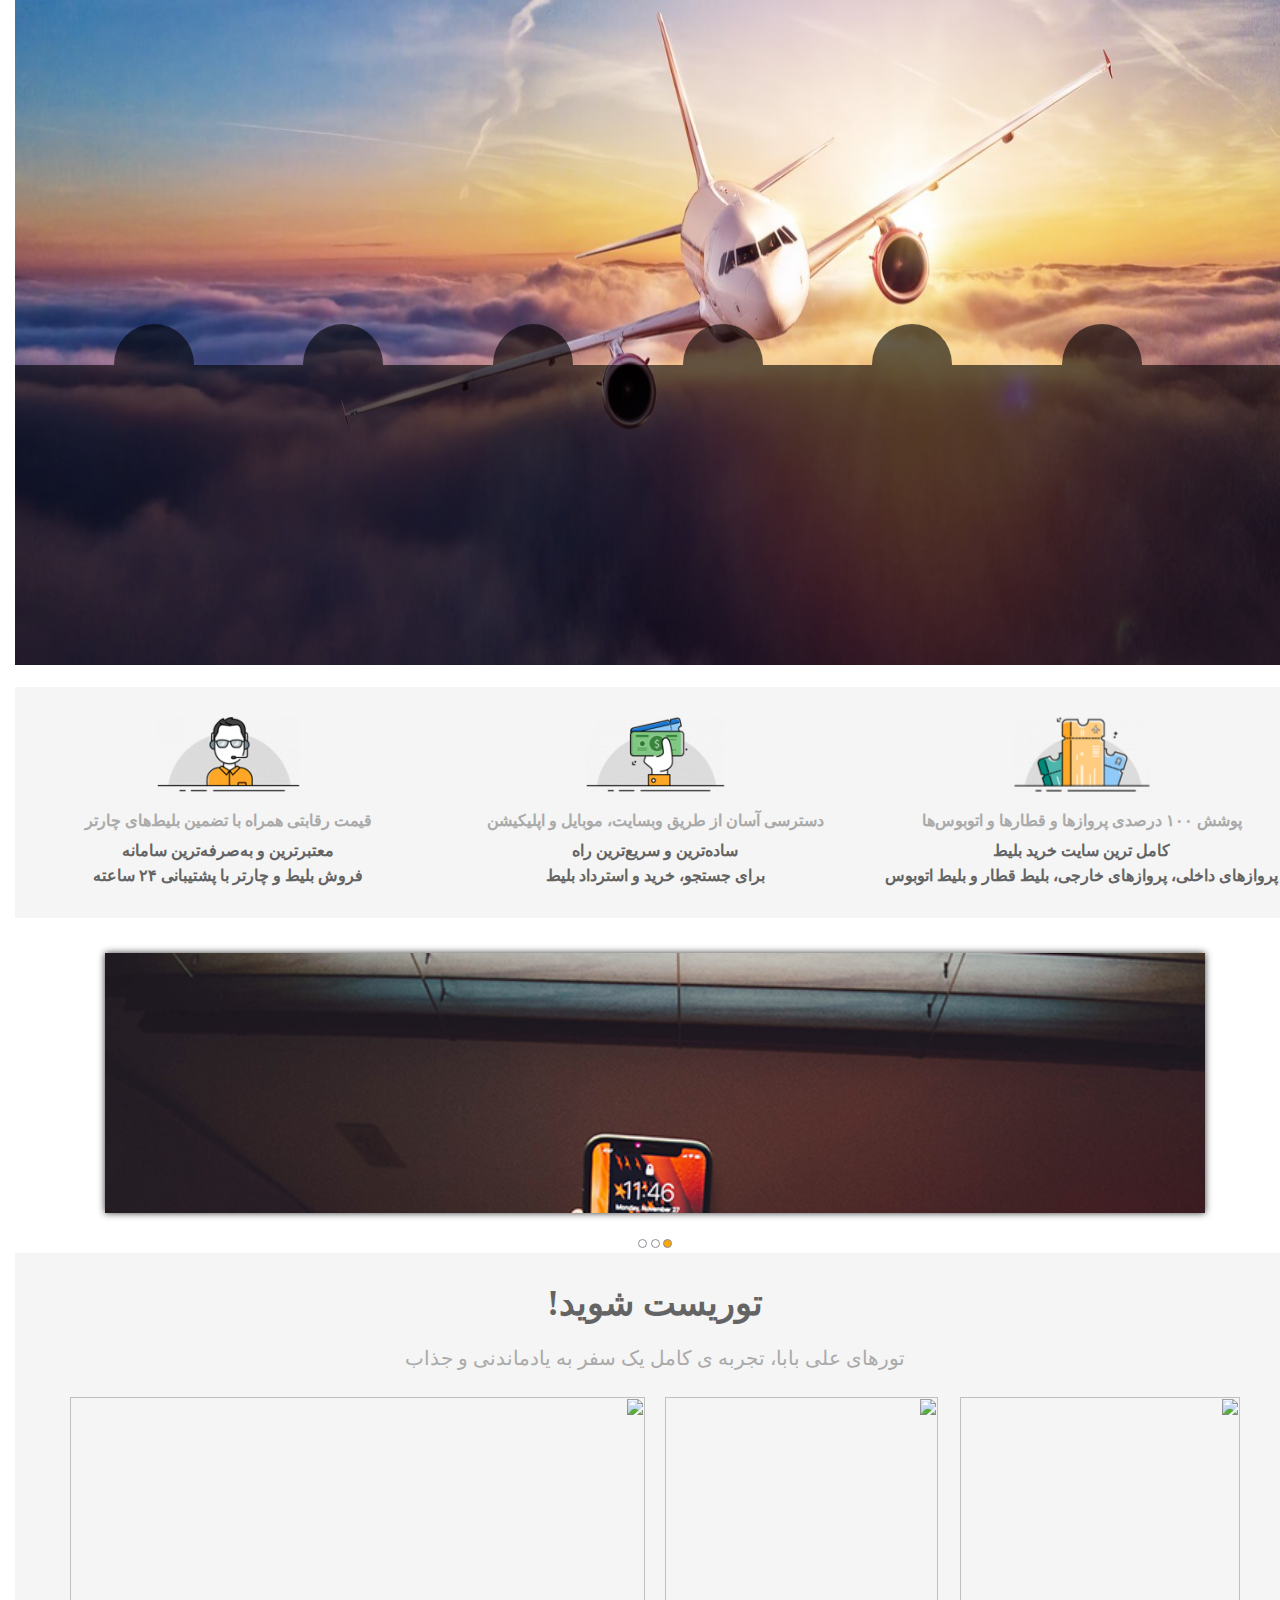
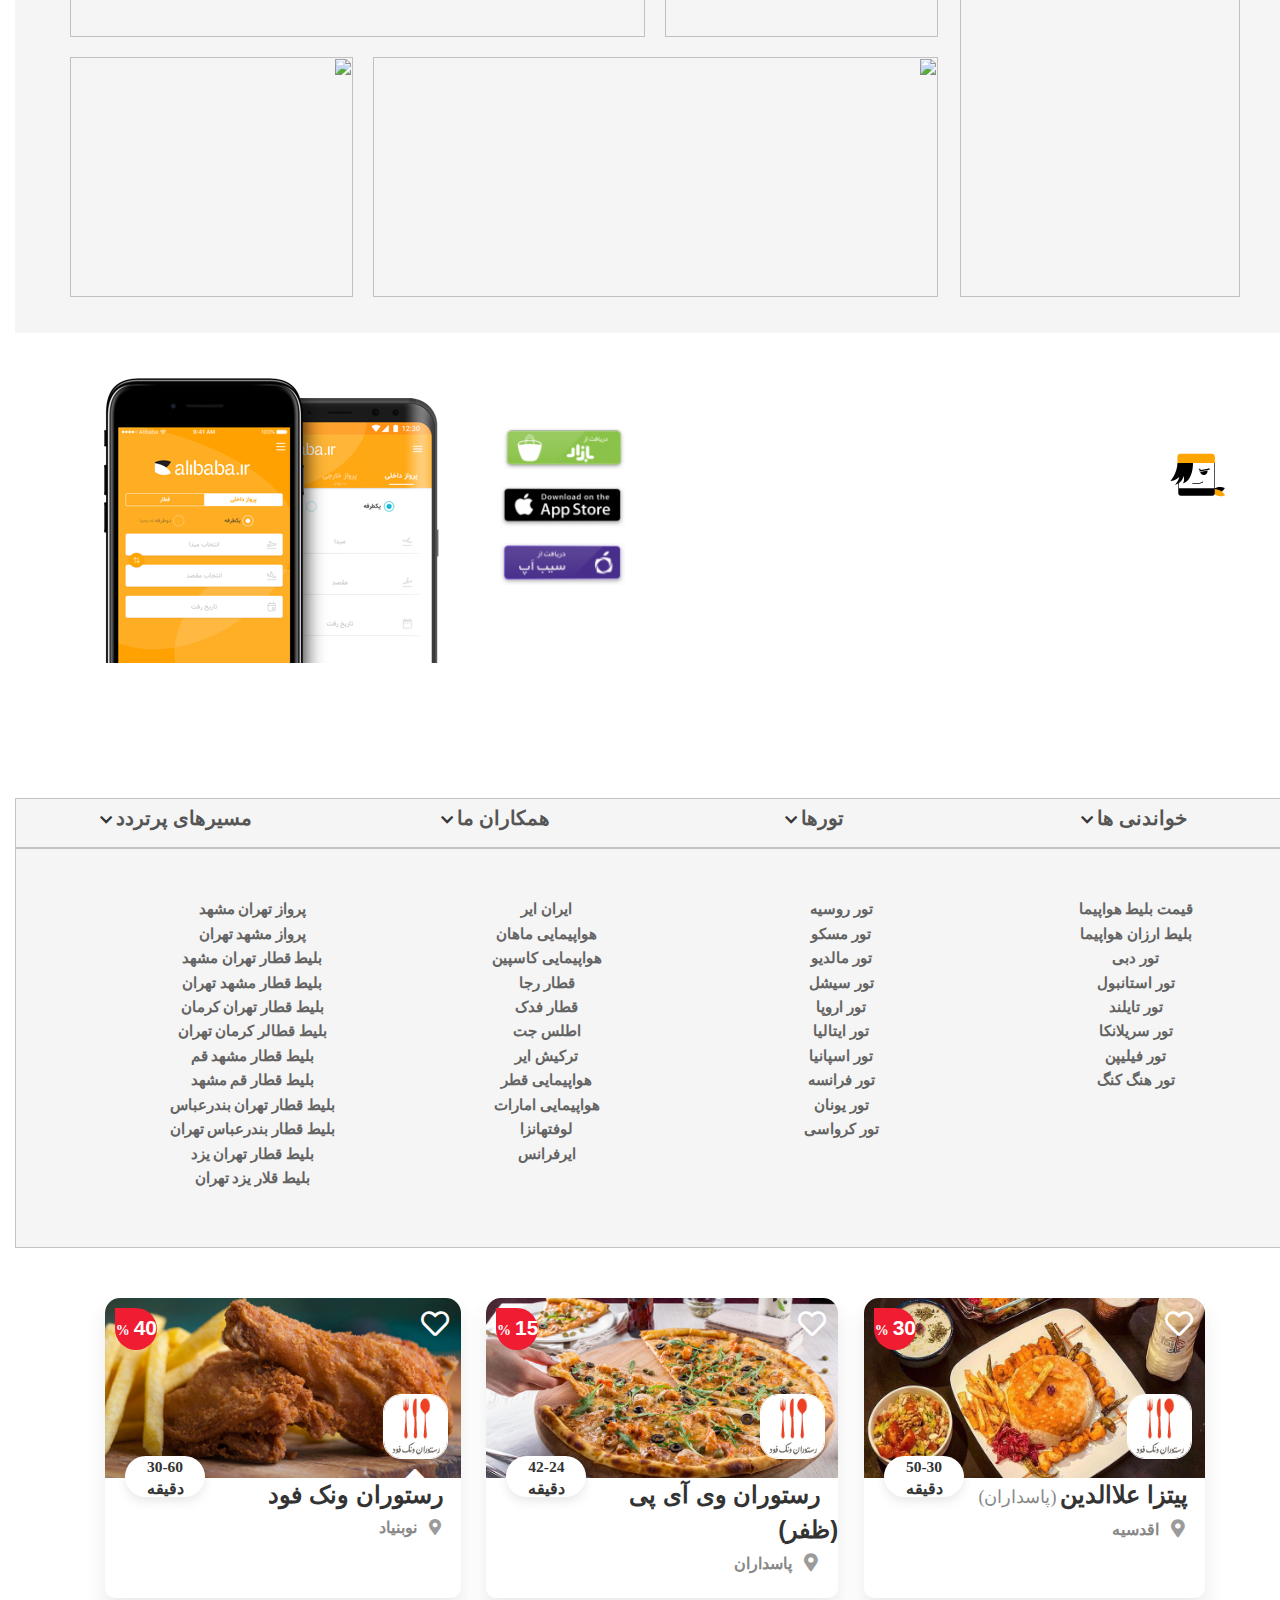
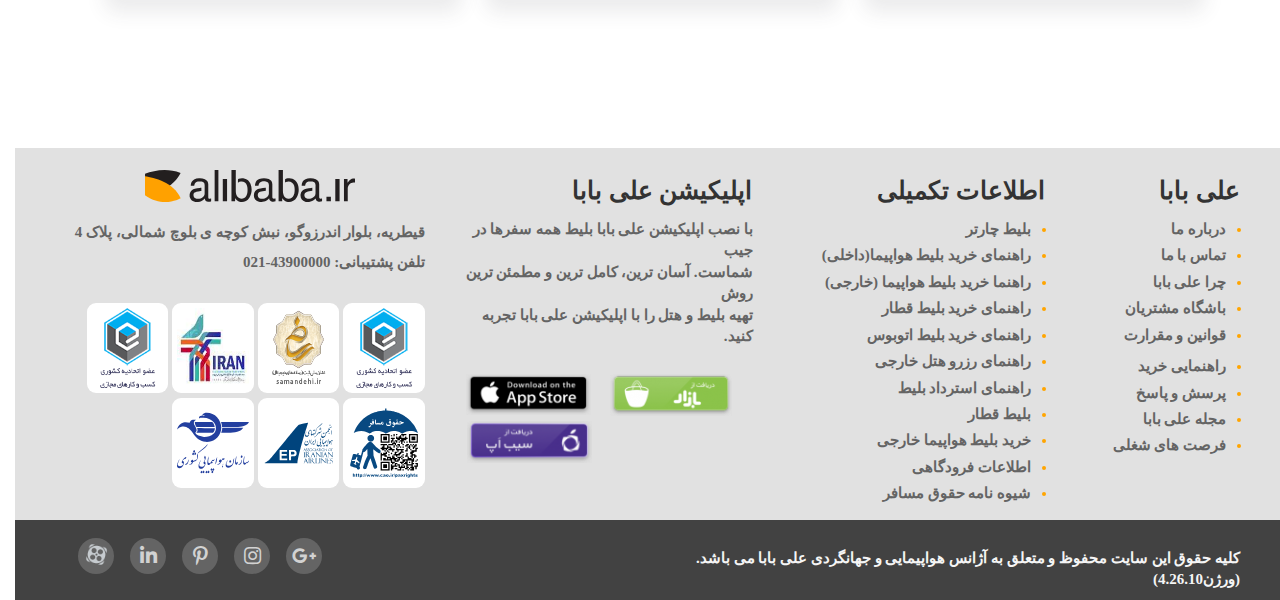
==== Html/index.html @ 4b2d41f5 "ali babas main file" ====
﻿

<!DOCTYPE html>
<html lang="en">
   <head>
      <title></title>
      <meta charset="UTF-8">
      <link href="../Css/style.css" rel="stylesheet">
      <link href="../bootstrap/bootstrap-3.3.7-dist/css/bootstrap.min.css" rel="stylesheet">
      <link href="../bootstrap/bootstrap-3.3.7-dist/css/bootstrap-rtl.css" rel="stylesheet">
      <link href="../Css/all.css"  rel="stylesheet">
   </head>
   <body>
      <div class="section">
         <img class="img-section"src="../Images/9e4a88c.jpg"alt="">
         <div  class="boxS">
            <div class="row" style="margin:0;">
               <div class="box1 col-lg-1 col-md-1 col-sm-6 col-xs-12">
                  <div class="daier1">
                  </div>
               </div>
               <div class="box1 col-lg-1 col-md-1 col-sm-6 col-xs-12">
                  <div class="daier1">
                  </div>
               </div>
               <div class="box1 col-lg-1 col-md-1 col-sm-6 col-xs-12">
                  <div class="daier1">
                  </div>
               </div>
               <div class="box1 col-lg-1 col-md-1 col-sm-6 col-xs-12">
                  <div class="daier1">
                  </div>
               </div>
               <div class="box1 col-lg-1 col-md-1 col-sm-6 col-xs-12">
                  <div class="daier1">
                  </div>
               </div>
               <div class="box1 col-lg-1 col-md-2 col-sm-6 col-xs-12">
                  <div class="daier1">
                  </div>
               </div>
            </div>
         </div>
         <div class="search-form">
            <form action="###.html" method="post">
               <div class="form-radio">
                  <div class="row"style="padding:0;">
                     <div class="col-lg-2 col-xs-5 col-sm-2 col-md-2">
                        <input type="radio" id="" name="">
                     </div>
                     <div class="col-lg-2 col-xs-5 col-sm-2 col-md-2">
                     </div>
                  </div>
               </div>
            </form>
         </div>
         <div class="section1 hidden-sm">
            <div class="row" style="margin:0;">
               <div class="jabe1 col-lg-4 col-md-4 hidden-sm hidden-xs">
                  <img src="../Images/deeb9d4.png"alt="">
                  <div class="text1">
                     <h2>پوشش ۱۰۰ درصدی پروازها و قطارها و اتوبوس‌ها </h2>
                  </div>
                  <div class="para">
                     <p>کامل ترین سایت خرید بلیط</p>
                     <p>پروازهای داخلی، پروازهای خارجی، بلیط قطار و بلیط اتوبوس</p>
                  </div>
               </div>
               <div class="jabe1 col-lg-4 col-md-4 hidden-sm hidden-xs">
                  <img src="../Images/e821c75.png"alt="">
                  <div class="text1">
                     <h2>دسترسی آسان از طریق وبسایت، موبایل و اپلیکیشن</h2>
                  </div>
                  <div class="para">
                     <p>ساده‌ترین و سریع‌ترین راه</p>
                     <p>برای جستجو، خرید و استرداد بلیط</p>
                  </div>
               </div>
               <div class="jabe1 col-lg-4 col-md-4 hidden-sm hidden-xs">
                  <img src="../Images/e9b0699.png"alt="">
                  <div class="text1">
                     <h2>قیمت رقابتی همراه با تضمین بلیط‌های چارتر</h2>
                  </div>
                  <div class="para">
                     <p>معتبرترین و به‌صرفه‌ترین سامانه</p>
                     <p>فروش بلیط و چارتر با پشتیبانی ۲۴ ساعته</p>
                  </div>
               </div>
            </div>
            <div class="slider">
               <div id="slider">
                  <div class="slide active">
                     <img src="../Images/4.jpg"alt="">
                  </div>
                  <div class="slide">
                     <img src="../Images/1.jpg"alt="">
                  </div>
                  <div class="slide">
                     <img src="../Images/2.jpg"alt="">
                  </div>
               </div>
               <div id="dots">
                  <span class="dot active"></span>
                  <span class="dot"></span>
                  <span class="dot"></span>
               </div>
            </div>
            <div class="text-images hidden-xs">
               <div class="maten">
                  <h2>توریست شوید!</h2>
                  <span>تورهای علی بابا، تجربه ی کامل یک سفر به یادماندنی و جذاب</span>
               </div>
               <div class="container"style="padding:0;">
                  <div class="images">
                     <div class="row"style="margin:0;">
                        <div class="image1 col-lg-3 col-md-3 col-sm-3" style="padding:0;">
                           <a href="#"><img src="../images/2ddfa97.jpg"alt="" /></a>
                        </div>
                        <div class="image2 col-lg-3 col-md-3 col-sm-3"  style="padding:0;">
                           <a href="#"> <img src="../images/d7cdecd.jpg" alt="" /></a>
                        </div>
                        <div class="image3 col-lg-6 col-md-6 col-sm-6" style="padding:0;">
                           <a href="#"><img src="../images/422b92b.jpg.png" alt="" /></a>
                        </div>
                        <div class="image4 col-lg-6 col-md-6 col-sm-6" style="padding:0;">
                           <a href="#">  <img src="../images/8b1f10e.jpg" alt="" /></a>
                        </div>
                        <div class="image5 col-lg-3 col-md-3 col-sm-3" style="padding:0;">
                           <a href="#"> <img src="../images/d773914.jpg" alt="" /></a>
                        </div>
                     </div>
                  </div>
               </div>
            </div>
         </div>
         <div class="image-barname">
            <div class="container"style="padding:0;">
               <div class="image-barname-right col-lg-6">
                  <div class="img-application">
                     <img src="../Images/5f19c7a.svg" />
                     <h2>دریافت اپلیکیشن علی بابا</h2>
                     <span>نزدیک ترین شعبه ی علی بابا در جیب شماست</span>
                  </div>
               </div>
               <div class="image-barname-left">
                  <div class="img-mobail-barname col-lg-6">
                     <div class="img-barname col-lg-4">
                        <a class="">
                        <img src="../Images/3010c6e.png" />
                        </a>
                        <a class="">
                        <img src="../Images/c1c0e18.png" />
                        </a>
                        <a class="">
                        <img src="../Images/bfcd224.png" />
                        </a>
                     </div>
                     <div class="col-lg-8 style="padding:0 30px 0 0;">
                     <img src="../Images/9f3e78e.png" />
                  </div>
               </div>
            </div>
         </div>
      </div>
      <div class="logos">
         <i class="far fa-thumbs-up"></i>
      </div>
	  <div class="height">
	  
      <div class="list-traveler col-lg-12 hidden-md hidden-sm hidden-xs">
		<div class="row">
			<div class="title-menu col-lg-3">
				<span><a href="">خواندنی ها</a></span>
				<i class="fas fa-chevron-down"></i>
			</div>
			<div class="title-menu col-lg-3">
				<span><a href="">تورها</a></span>
				<i class="fas fa-chevron-down"></i>
			</div>
			<div class="title-menu col-lg-3">
				<span><a href="">همکاران ما</a></span>
				<i class="fas fa-chevron-down"></i>
			</div>
			<div class="title-menu col-lg-3">
				<span><a href="">مسیرهای پرتردد</a></span>
				<i class="fas fa-chevron-down"></i>
			</div>
		</div>	
	  </div>
		<div id="total-menu"class="col-lg-12 hidden-md hidden-sm hidden-xs">
			<div class="list-bottom col-lg-3">
				<a href="">قیمت بلیط هواپیما</a>
				<a href="">بلیط ارزان هواپیما</a>
				<a href="">تور دبی</a>
				<a href="">تور استانبول</a>
				<a href="">تور تایلند</a>
				<a href="">تور سریلانکا</a>
				<a href="">تور فیلیپن</a>
				<a href="">تور هنگ کنگ</a>
			</div>
			<div class="list-bottom col-lg-3 ">
				<a href="">تور روسیه</a>
				<a href="">تور مسکو</a>
				<a href="">تور مالدیو</a>
				<a href="">تور سیشل</a>
				<a href="">تور اروپا</a>
				<a href="">تور ایتالیا</a>
				<a href="">تور اسپانیا</a>
				<a href="">تور فرانسه</a>
				<a href="">تور یونان</a>
				<a href="">تور کرواسی</a>
			</div>
			<div class="list-bottom col-lg-3 ">
				<a href="">ایران ایر</a>
				<a href="">هواپیمایی ماهان</a>
				<a href="">هواپیمایی کاسپین</a>
				<a href="">قطار رجا</a>
				<a href="">قطار فدک</a>
				<a href="">اطلس جت</a>
				<a href="">ترکیش ایر</a>
				<a href="">هواپیمایی قطر</a>
				<a href="">هواپیمایی امارات</a>
				<a href="">لوفتهانزا</a>
				<a href="">ایرفرانس</a>
			</div>
			<div class="list-bottom col-lg-3 ">
				<a href="">پرواز تهران مشهد</a>
				<a href="">پرواز مشهد تهران</a>
				<a href="">بلیط قطار تهران مشهد</a>
				<a href="">بلیط قطار مشهد تهران</a>
				<a href="">بلیط قطار تهران کرمان</a>
				<a href="">بلیط قطالر کرمان تهران</a>
				<a href="">بلیط قطار مشهد قم</a>
				<a href="">بلیط قطار قم مشهد</a>
				<a href="">بلیط قطار تهران بندرعباس</a>
				<a href="">بلیط قطار بندرعباس تهران</a>
				<a href="">بلیط قطار تهران یزد</a>
				<a href="">بلیط قلار یزد تهران</a>
			</div>
		</div>
	  </div> 
      <div id="boxs">
         <div class="container"style="padding:0;">
            <div class="row"style="padding:50px;">
               <div class="box col-lg-4 col-md-4 col-sm-12 col-xs-12"style="padding:0;">
                  <div class="box-1">
                     <div class="image-1">
                        <div class="takhfif">
                           <b>30</b>
                           <span>%</span>
                        </div>
                        <i class="far fa-heart font-awesome"></i>
                        <img src="../Images/qrszo0op.g3y_180x180.png"alt=""class="img-mark">
                     </div>
                     <div class="delivery-time">
                        <span class="delivery">50-30</span>
                        <span class="time">دقیقه</span>
                     </div>
                     <div class="Maten">
                        <div class="restoran">
                           <b>پیتزا علاالدین</b>
                           <span>(پاسداران)</span>
                        </div>
                     </div>
                     <div class="coliat">
                        <i class="fas fa-map-marker-alt"style="padding: 6px 20px 0 0;font-size: 18px;color: #9B9B9B;"></i>
                        <span>اقدسیه</span>
                     </div>
                  </div>
               </div>
               <div class="box col-lg-4 col-md-4 col-sm-12 col-xs-12"style="padding:0;">
                  <div class="box-2">
                     <div class="image-2">
                        <div class="takhfif">
                           <b>15</b>
                           <span>%</span>
                        </div>
                        <i class="far fa-heart font-awesome"></i>
                        <img src="../Images/qrszo0op.g3y_180x180.png"alt=""class="img-mark">
                     </div>
                     <div class="delivery-time">
                        <span class="delivery">42-24</span>
                        <span class="time">دقیقه</span>
                     </div>
                     <div class="Maten">
                        <div class="restoran">
                           <b>رستوران وی آی پی (ظفر)</b>
                        </div>
                     </div>
                     <div class="coliat">
                        <i class="fas fa-map-marker-alt"style="padding: 6px 20px 0 0;font-size: 18px;color: #9B9B9B;"></i>
                        <span>پاسداران</span>
                     </div>
                  </div>
               </div>
               <div class="box col-lg-4 col-md-4 col-sm-12 col-xs-12"style="padding:0;">
                  <div class="box-3"style="">
                     <div class="image-3">
                        <div class="takhfif">
                           <b>40</b>
                           <span>%</span>
                        </div>
                        <a href=""><i class="far fa-heart font-awesome"></i></a>
                        <img src="../Images/qrszo0op.g3y_180x180.png"alt=""class="img-mark">
                        <i class="fas fa-caret-up triangle"></i>
                     </div>
                     <div class="delivery-time">
                        <span class="delivery">30-60</span>
                        <span class="time">دقیقه</span>
                     </div>
                     <div class="Maten">
                        <div class="restoran">
                           <b>رستوران ونک فود</b>
                        </div>
                     </div>
                     <div class="coliat">
                        <i class="fas fa-map-marker-alt"style="padding: 6px 20px 0 0;font-size: 16px;color: #9B9B9B;"></i>
                        <span>نوبنیاد</span>
                     </div>
                  </div>
               </div>
            </div>
         </div>
      </div>
      </div>
      <div class="footer">
         <div class="container"style="padding:0;">
            <div class="col-lg-2 col-xs-12"style="padding:25px 0 0 0;">
               <div class="title-footer">
                  علی بابا
               </div>
               <div class="row"style="padding:0;">
                  <div class="footer-list-top col-lg-12 col-xs-6">
                     <ul>
                        <li><a href="">درباره ما</a></li>
                        <li><a href="">تماس با ما</a></li>
                        <li><a href="">چرا علی بابا</a></li>
                        <li><a href="">باشگاه مشتریان</a></li>
                        <li style="padding:0;"><a href="">قوانین و مقرارت</a></li>
                     </ul>
                  </div>
                  <div class="footer-list-bottom col-lg-12 col-xs-6">
                     <ul>
                        <li><a href="">راهنمایی خرید</a></li>
                        <li><a href="">پرسش و پاسخ</a></li>
                        <li><a href="">مجله علی بابا</a></li>
                        <li><a href="">فرصت های شغلی</a></li>
                     </ul>
                  </div>
               </div>
            </div>
            <div class="col-lg-3"style="padding:25px 0 0 0;">
               <div class="title-footer">
                  اطلاعات تکمیلی
               </div>
               <div class="footer-item">
                  <ul>
                     <li><a href="">بلیط چارتر</a></li>
                     <li><a href="">راهنمای خرید بلیط هواپیما(داخلی)</a></li>
                     <li><a href="">راهنما خرید بلیط هواپیما (خارجی)</a></li>
                     <li><a href="">راهنمای خرید بلیط قطار</a></li>
                     <li><a href="">راهنمای خرید بلیط اتوبوس</a></li>
                     <li><a href="">راهنمای رزرو هتل خارجی</a></li>
                     <li><a href="">راهنمای استرداد بلیط</a></li>
                     <li><a href="">بلیط قطار</a></li>
                     <li><a href="">خرید بلیط هواپیما خارجی</a></li>
                     <li><a href="">اطلاعات فرودگاهی</a></li>
                     <li><a href="">شیوه نامه حقوق مسافر</a></li>
                  </ul>
               </div>
            </div>
            <div class="col-lg-3"style="padding:25px 0 0 0;">
               <div class="title-footer">
                  اپلیکیشن علی بابا
               </div>
               <div class="hidden-xs hidden-sm Paracraph">
                  <p>با نصب اپلیکیشن علی بابا بلیط همه سفرها در جیب </br>
                     شماست. آسان ترین، کامل ترین و مطمئن ترین روش</br>
                     تهیه بلیط و هتل را با اپلیکیشن علی بابا تجربه کنید.
                  </p>
               </div>
               <a class="col-lg-6 col-md-6 col-sm-6 col-xs-12" href=""style="padding:0 21px 0 0;">
               <img src="../Images/3010c6e.png"alt="">
               </a>
               <a class="col-lg-6 col-md-6 col-sm-6 col-xs-12" href="">
               <img src="../Images/c1c0e18.png"alt="">
               </a>
               <a class="col-lg-6 col-md-6 col-sm-6 col-xs-12" style="padding:6px 14px 0 0;" href="">
               <img src="../Images/bfcd224.png"alt="">
               </a>
            </div>
            <div class="col-lg-4"style="padding:0 35px 0 0;">
               <img class="img55555"src="../Images/ef8be5e.svg"alt=""style="text-align:center;">
               <p class="Paracraph-address">قیطریه، بلوار اندرزوگو، نبش کوچه ی بلوچ شمالی، پلاک 4</br>
                  تلفن پشتیبانی:  43900000-021
               </p>
               <div class="footer-Photo Gallery">
                  <a href=""><img src="../Images/f1720ad.png" alt="" class="color-img"></a>
                  <a href=""><img src="../Images/logo.aspx.png" alt="" class="color-img"></a>
                  <a href=""><img src="../Images/dd482a2.jpg" alt="" class="color-img"></a>
                  <a href=""><img src="../Images/f1720ad.png" alt="" class="color-img"></a>
                  <a href=""><img src="../Images/9eea7f0.svg" alt="" class="color-img"></a>
                  <a href=""><img src="../Images/9e0afa6.svg" alt="" class="color-img"></a>
                  <a href=""><img src="../Images/317506d.svg" alt="" class="color-img"></a>
               </div>
            </div>
         </div>
         <div class="copyright-socials">
            <div class="container"style="padding:0;">
               <div class="row"style="padding:0;">
                  <div class="col-lg-6 copyright">
                     <span>کلیه حقوق این سایت محفوظ و متعلق به آژانس هواپیمایی و جهانگردی علی بابا می باشد.(ورژن4.26.10)</span>
                  </div>
                  <div class="col-lg-6 socials">
                     <a href="####">
                        <div class="icon-socials"id="img-aparat">
                           <img src="../Images/icon-aparat.png"alt="ege"class="img-aparat">
                        </div>
                     </a>
                     <a href="####">
                        <div class="icon-socials"id="font-linkedin">
                           <i class="fab fa-linkedin-in icon-size"></i>
                        </div>
                     </a>
                     <a href="####">
                        <div class="icon-socials"id="font-pinterest">
                           <i class="fab fa-pinterest-p icon-size"></i>
                        </div>
                     </a>
                     <a href="####">
                        <div class="icon-socials"id="font-instagram">
                           <i class="fab fa-instagram icon-size"></i>
                        </div>
                     </a>
                     <a href="####">
                        <div class="icon-socials"id="font-google">
                           <i class="fab fa-google-plus-g icon-size"></i>
                        </div>
                     </a>
                  </div>
               </div>
            </div>
         </div>
      </div>
      <script src="../bootstrap/bootstrap-3.3.7-dist/js/jquery-3.3.1.min.js"></script>
      <script src="../bootstrap/bootstrap-3.3.7-dist/js/bootstrap.min.js"></script>
      <script src="../bootstrap/bootstrap-3.3.7-dist/js/script.js"></script>
      <script src="https://kit.fontawesome.com/ea00b7b856.js"></script>
     <script src="https://ajax.googleapis.com/ajax/libs/jquery/3.2.1/jquery.min.js"></script>
    <script>
        $(document).ready(function(){
            $(".list-traveler").click(function(){
                $("#total-menu").slideToggle("fast");
            });
        });
    </script>
   </body>
</html>
---- Css/style.css ----
body {
	font-size: 100%;
	font-family: IRANSans, 'Open Sans', sans-serif;
	background-color: #000:
}


/****** navbar  **/

.navbar-default {
	background-color: #fff;
	border-color: rgba(231, 231, 231, 0.33);
}

.navbar-default .navbar-nav>.active>a,
.navbar-default .navbar-nav>.active>a:focus,
.navbar-default .navbar-nav>.active>a:hover {
	color: #354242;
	background-color: #fff;
}

.navbar-nav {
	padding-top: 5px;
}

.navbar {
	min-height: inherit;
	margin-bottom: 0px;
}

.img1 {
	padding: 10px 55px 0 5px;
	margin: 0 0 10px 0;
}

.img2 a {
	display: inline;
}

.img2 {
	padding: 14px 0 0 0;
	display: inline;
}

.navbar-default .navbar-nav>li>a {
	color: #000;
	margin: 0 10px;
	padding: 3px 40px;
	box-sizing: border-box;
	font-size: 14px;
	border-left: 1px solid #333;
	margin: 0;
}

.img-section {
	position: relative;
	width: 100%;
	height: 665px;
}

.main {
	position: absolute;
	top: 365px;
	right: 0;
}

.boxS {
	background-color: #000;
	position: absolute;
	top: 365px;
	right: 0;
	width: 100%;
	height: 300px;
	Opacity: 0.6;
}

.box1 {
	background-color: #000;
	height: 50px;
	margin: 0 83px 0 0;
}

.daier1 {
	width: 80px;
	height: 80px;
	background-color: #000;
	border-radius: 50% 50%;
	position: absolute;
	bottom: 11px;
	right: 70px;
}

.daier1 img {
	width: 60px;
	height: 60px;
	border-radius: 50% 50%;
}

.section1 {
	width: 100%;
	background-color: #f5f5f5;
	text-align: center;
	padding: 30px 0 30px 0;
	box-sizing: border-box;
}

.text1 h2 {
	font-size: 16px;
	color: #aaa;
	font-weight: 600;
}

.para {
	font-weight: 600;
	font-size: 16px;
	color: #646464;
	padding: 0 0 30px 0;
}

.para p {
	margin: 3px 0 0 0;
}

.swiper-container {}

.swiper-slide {
	text-align: center;
	font-size: 18px;
	background: #fff;
	/* Center slide text vertically */
	display: -webkit-box;
	display: -ms-flexbox;
	display: -webkit-flex;
	display: flex;
	-webkit-box-pack: center;
	-ms-flex-pack: center;
	-webkit-justify-content: center;
	justify-content: center;
	-webkit-box-align: center;
	-ms-flex-align: center;
	-webkit-align-items: center;
	align-items: center;
}

.slider {
	background-color: #fff;
	padding: 15px 0 0 0;
}

#slider {
	width: 86%;
	height: 260px;
	position: relative;
	margin: 20px auto;
	overflow: hidden;
	box-shadow: 0 0 7px #333;
	padding: 0;
}

#slider img {
	width: 100%;
}

.slide {
	display: none;
}

.slide.active {
	display: block;
}

.text {
	color: #fff;
	position: absolute;
	bottom: 20px;
	text-align: center;
	width: 100%;
}

.prev,
.next {
	color: #fff;
	text-decoration: none;
	font-size: 40px;
	position: absolute;
	top: 50%;
	transform: translate(0, -50%);
}

.prev {
	right: 5px;
}

.next {
	left: 5px;
}

#dots {
	text-align: center;
}

.dot {
	display: inline-block;
	width: 9px;
	height: 9px;
	border-radius: 50%;
	background-color: #fff;
	border: 1px solid #8e8e94;
}

.dot.active {
	background-color: orange;
}

@keyframes fade {
	0% {
		opacity: 0;
	}
	100% {
		opacity: 1;
	}
}

.images {
	background-color: #000;
	width: 100%;
	height: 500px;
}

.text-images {
	background-color: #f5f5f5;
	height: 650px;
}

.maten {
	padding: 12px 0 25px 0;
}

.maten h2 {
	font-size: 35px;
	font-weight: 900;
	padding: 0 0 10px 0;
	color: #646464;
}

.maten span {
	font-size: 20px;
	color: #aaa;
}

.image1 {
	height: 500px;
	background-color: #f5f5f5;
}

.image1 img {
	width: 100%;
	height: 100%;
	padding: 0 0 0 12px;
	box-sizing: border-box;
}

.image2 {
	height: 250px;
	background-color: #f5f5f5;
}

.image2 img {
	width: 100%;
	height: 100%;
	padding: 0 10px 10px 10px;
	box-sizing: border-box;
}

.image3 {
	height: 250px;
	background-color: #f5f5f5;
}

.image3 img {
	width: 100%;
	height: 100%;
	padding: 0 10px 10px 0;
	box-sizing: border-box;
}

.image4 {
	height: 250px;
	background-color: #f5f5f5;
}

.image4 img {
	width: 100%;
	height: 100%;
	padding: 10px 10px 0 10px;
	box-sizing: border-box;
}

.image5 {
	height: 250px;
	background-color: #f5f5f5;
}

.image5 img {
	width: 100%;
	padding: 10px 10px 0 0;
	box-sizing: border-box;
	height: 100%;
}

.image-barname {
	overflow: hidden;
	height: 330px;
	background-position: 100%;
	background-size: cover;
	background-repeat: no-repeat;
	background-attachment: fixed;
	background-image: url('../Images/40709b0.jpg');
	padding: 45px 0 35px 0;
}

.img-application img {
	width: 10%;
}

.img-application h2 {
	display: inline;
	font-size: 35px;
	font-weight: 900;
	color: #fff;
}

.img-application span {
	display: block;
	font-size: 20px;
	font-weight: 500;
	color: #fff;
}

.image-barname-right {
	margin: 6% 0;
}

.img-barname {
	padding: 50px 0 0 0;
}

.img-barname a {
	display: block;
	padding: 0 0 16px 10px;
}

.logos {
	width: 100%;
	height: 100px;
	background-color: #fff;
	margin: 35px 0 0 0;
}

.list-traveler  a{
	display: inline;
	font-size: 20px;
	font-weight: 600;
	color: #555;
}

.list-traveler  a:hover{
	text-decoration:none;
	color:#555;
}

 #total-menu, .list-traveler {
	height:50px;
	padding: 5px;
	text-align: center;
	background-color: #f5f5f5;
	border: solid 1px #c3c3c3;
}

.list-bottom a{
	display: block;
	padding: 0 0 3px 78px;
	font-size: 15px;
	font-weight: 600;
	color: #646464;
}

.list-bottom a:hover{
	text-decoration:none;
}

#total-menu {
	height:400px;
    padding: 50px;
}

#boxs {
	width: 100%;
	background-color:#fff;
	margin: 50px 0 50px 0;
	padding: 50px 0 50px 0;
}

.box {
	height: 300px;
	background-color: #fff;
}

.box-1 {
	width: 93%;
	height: 300px;
	background-color: #fff;
	border-radius: 10px;
	box-shadow: 0 14px 20px rgba(56,60,71,.1);
}

.box-2 {
	width: 96%;
	height: 300px;
	background-color: #fff;
	border-radius: 10px;
	box-shadow: 0 14px 20px rgba(56,60,71,.1);
}

.box-3 {
	width: 97%;
	height: 300px;
	background-color: #fff;
	border-radius: 10px;
	float: left;
	box-shadow: 0 14px 20px rgba(56,60,71,.1);
}

.image-1 {
	width: 100%;
	height: 60%;
	background-image: url("../Images/etzb1m01.mct_normal.jpg");
	background-position: 50%;
	background-repeat: no-repeat;
	background-size: cover;
	position: relative;
	border-radius: 15px 15px 0 0;
}

.image-2 {
	width: 100%;
	height: 60%;
	background-image: url("../Images/1vzlphww.u4n_normal.jpg");
	background-position: 50%;
	background-repeat: no-repeat;
	background-size: cover;
	position: relative;
	border-radius: 15px 15px 0 0;
}

.image-3 {
	width: 100%;
	height: 60%;
	background-image: url("../Images/u0f2d2nh.wut_normal.jpg");
	background-position: 50%;
	background-repeat: no-repeat;
	background-size: cover;
	position: relative;
	border-radius: 15px 15px 0 0;
}

.takhfif {
	width: 42px;
	height: 42px;
	background-color: #ef1c32;
	float: left;
	margin: 10px 0 0 10px;
	border-radius: 0px 50px 50px 50px;
}

.takhfif b {
	color: #fff;
	font-weight: 700;
	font-size: 21px;
	line-height: 40px;
}

.takhfif span {
	color: #fff;
	font-weight: 700;
	font-size: 14px;
}

.font-awesome{
	font-size: 28px;
	color: #fff;
	padding: 12px 12px 0 0;
	float: right;
}

.font-awesome:hover{
	color:red;
}

.delivery-time{
	width: 80px;
	height: 41px;
	background-color: #fff;
	box-shadow: 0 5px 10px rgba(56,60,71,.1);
	float: left;
	position: relative;
	bottom: 22px;
	left: 20px;
	border-radius: 37px;
	text-align: center;
}

.delivery{
	display: block;
	font-weight: 700;
	font-size: 15.5px;
}

.time{
	font-size: 15.5px;
	font-weight: 600;
}

.triangle{
	font-size: 35px;
	position: relative;
	top: 105px;
	left: 47px;
	color: #fff;
}

.img-mark {
	width: 65px;
	border-radius: 18px;
	border: 1px solid #fff;
	float: none;
	margin: 96px -27px 0 0;
}

.Retouching{
	    position: absolute;
    left: 0;
    bottom: 0;
    right: 0;
    content: "";
    height: 100px;
    background: -moz-linear-gradient(top,transparent 0,rgba(0,0,0,.65) 100%);
    background: -webkit-linear-gradient(top,transparent,rgba(0,0,0,.65));
    background: linear-gradient(180deg,transparent 0,rgba(0,0,0,.65));
    filter: progid:DXImageTransform.Microsoft.gradient(startColorstr="#00000000",endColorstr="#a6000000",GradientType=0);
}
}

.restoran {
	padding-top: 12px;
}

.restoran b {
	font-size: 24px;
	padding: 0 17px 0 0;
	font-weight: bold;
}

.restoran span {
	font-size: 18px;
	font-weight: 400;
	color: #888;
}

.coliat span{
	padding: 0 8px 0 0;
	font-weight: 700;
	color: #888;
	font-size: 16px;
}




.footer {
	background-color: #e1e1e1;
	width: 100%;
}

.title-footer {
	font-size: 25px;
	font-weight: 700;
	padding: 0 0 10px 0;
}

.footer-list-top ul {
	padding: 0 14px 0 0;
}

.footer-list-top ul li {
	color: orange;
	padding: 0 0 5px 0;
}

.footer-list-top ul li a {
	color: #646464;
	font-size: 15px;
	font-weight: 600;
}

.footer-list-top ul li a:hover {
	text-decoration: none;
}

.footer-list-bottom ul {
	padding: 0 14px 0 0;
}

.footer-list-bottom ul li {
	color: orange;
	padding: 0 0 5px 0;
}

.footer-list-bottom ul li a {
	color: #646464;
	font-size: 15px;
	font-weight: 600;
}

.footer-list-bottom ul li a:hover {
	text-decoration: none;
}

.footer-item ul {
	padding: 0 14px 0 0;
}

.footer-item ul li {
	color: orange;
	padding: 0 0 5px 0;
}

.footer-item ul li a {
	color: #646464;
	font-size: 15px;
	font-weight: 600;
}

.footer-item ul li a:hover {
	text-decoration: none;
}

.Paracraph {
	color: #646464;
	font-size: 15px;
	font-weight: 600;
	padding: 0 0 16px 0;
}

.img55555 {
	padding: 22px 70px 15px 0;
}

.Paracraph-address {
	color: #646464;
	font-size: 15px;
	font-weight: 600;
	padding: 0 0 16px 0;
	 line-height: 2.0;
}

.color-img{
	width: 23%;
	height: 90px;
	background-color: #fff;
    padding: 5px;
    border-radius: 9px;
	margin: 0 0 5px 0;
}

.copyright-socials{
	background-color: #424242;
	width: 100%;
	height: 80px;
}

.copyright{
	padding:28px 0 0 0;
}

.copyright span{
	color: #f5f5f5;
	font-size: 15px;
	font-weight: 600;
}

.socials{
	padding:10px 0 0 0;
}

.icon-socials{
	width: 36px;
	height: 36px;
	border-radius: 50%;
	display: inline-block;
	background-color: #646464;
	padding: 8.5px 0 0 1.5px;
	margin: 8px;
	color: #d2d2d2;
	float: left;
	text-align: center;
}

.icon-size{
	font-size: 1.4em;
    font-weight: 550;
}

.img-aparat{
	width: 25px;
    margin: -5px 1px 0 0;
}

#img-aparat:hover{
	background-color:#f90669;
}

#font-linkedin:hover{
	background-color:#0666f9;
}

#font-pinterest:hover{
	background-color:#bc0311;
}

#font-instagram:hover{
	background-color:#348ef1;
}

#font-google:hover{
	background-color:#e22207;
}
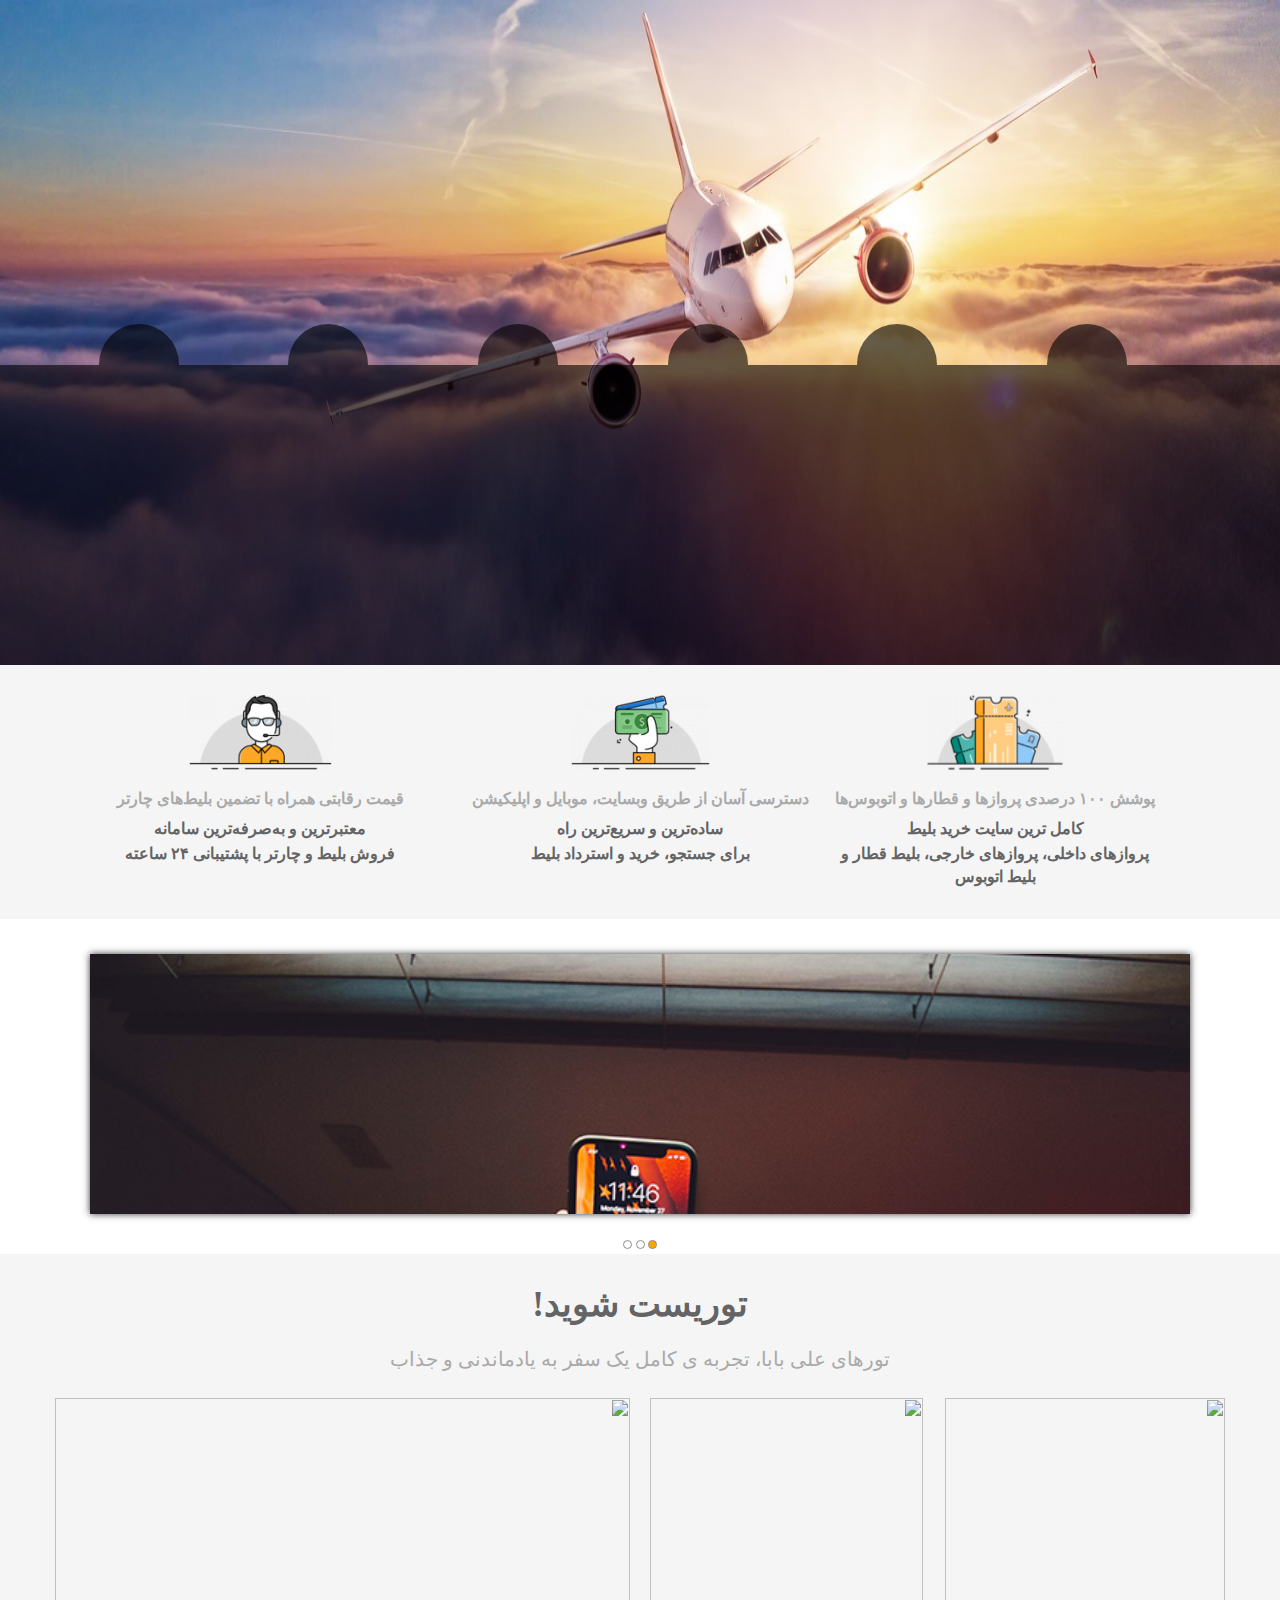
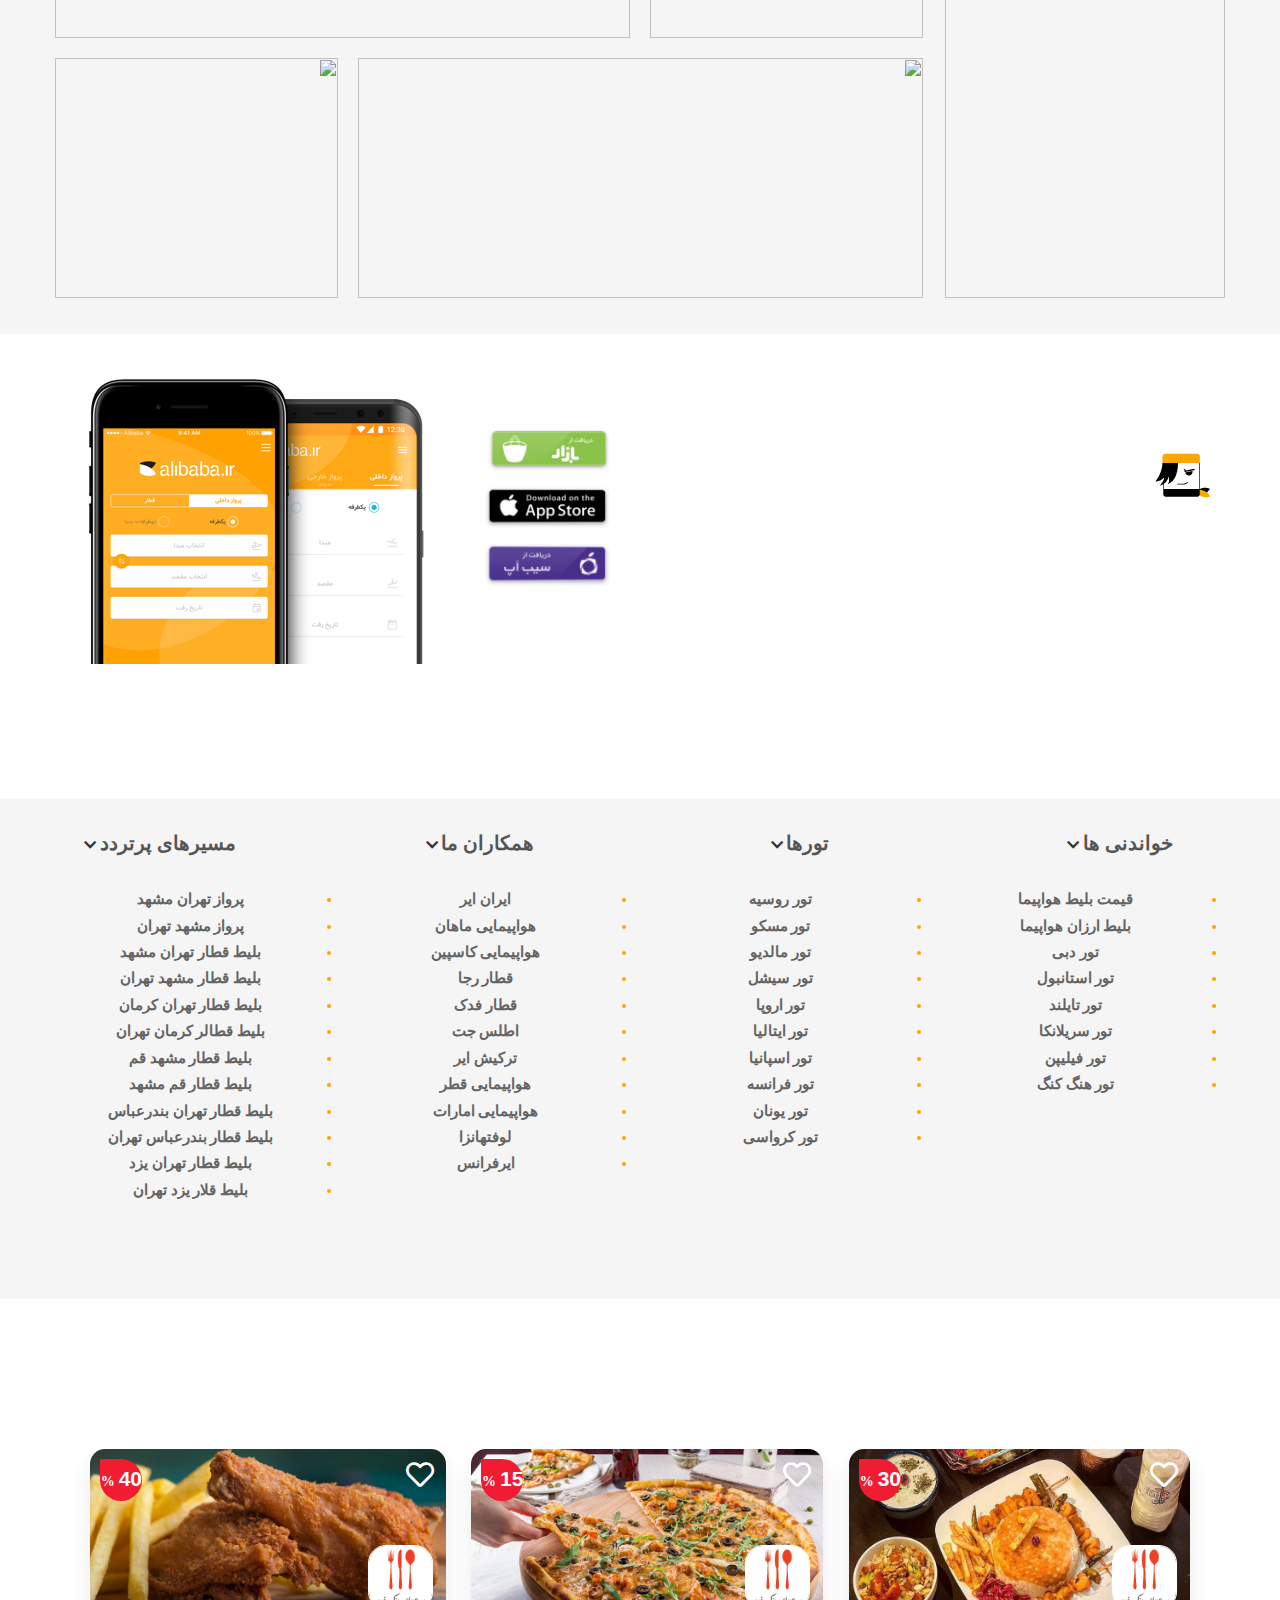
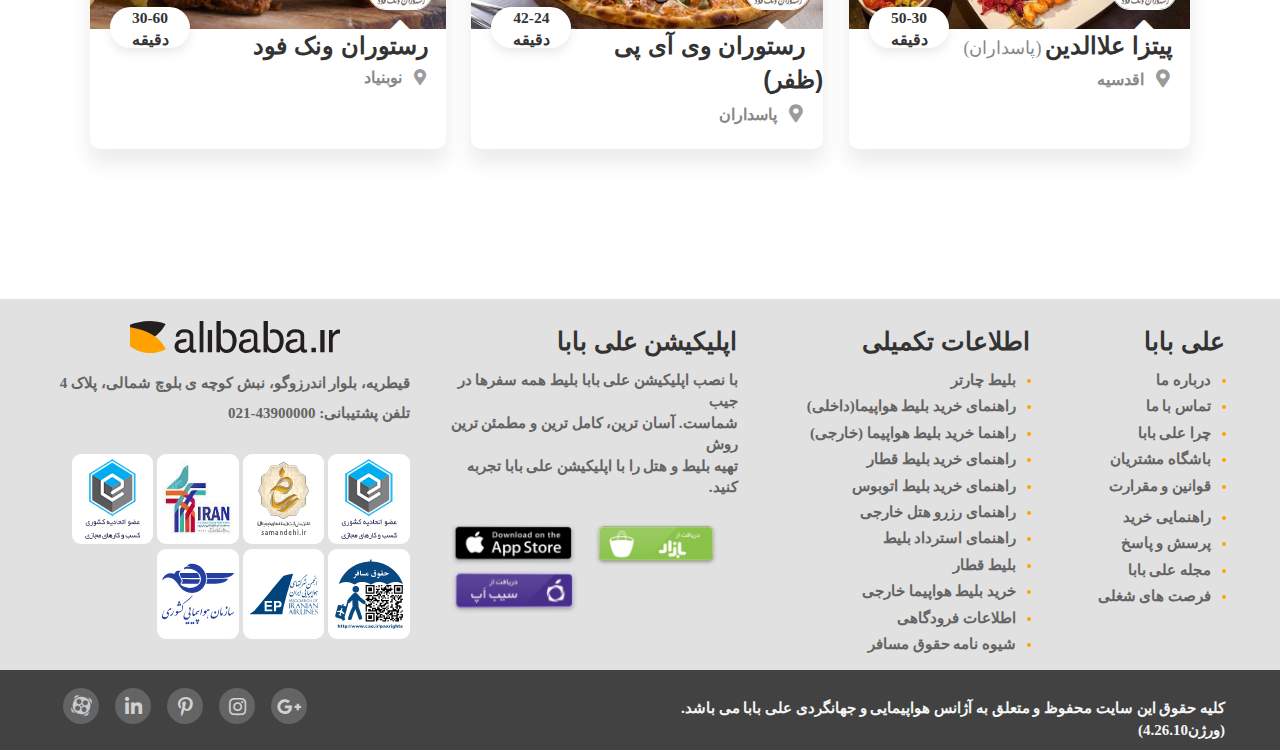
==== commit b21eca8b: "I missed the slider part" ====
--- a/Html/index.html
+++ b/Html/index.html
@@ -1,6 +1,4 @@
-﻿
-
-<!DOCTYPE html>
+﻿<!DOCTYPE html>
 <html lang="en">
    <head>
       <title></title>
@@ -42,48 +40,40 @@
             </div>
          </div>
          <div class="search-form">
-            <form action="###.html" method="post">
-               <div class="form-radio">
-                  <div class="row"style="padding:0;">
-                     <div class="col-lg-2 col-xs-5 col-sm-2 col-md-2">
-                        <input type="radio" id="" name="">
-                     </div>
-                     <div class="col-lg-2 col-xs-5 col-sm-2 col-md-2">
-                     </div>
-                  </div>
-               </div>
-            </form>
+
          </div>
          <div class="section1 hidden-sm">
             <div class="row" style="margin:0;">
-               <div class="jabe1 col-lg-4 col-md-4 hidden-sm hidden-xs">
-                  <img src="../Images/deeb9d4.png"alt="">
-                  <div class="text1">
-                     <h2>پوشش ۱۰۰ درصدی پروازها و قطارها و اتوبوس‌ها </h2>
-                  </div>
-                  <div class="para">
-                     <p>کامل ترین سایت خرید بلیط</p>
-                     <p>پروازهای داخلی، پروازهای خارجی، بلیط قطار و بلیط اتوبوس</p>
-                  </div>
-               </div>
-               <div class="jabe1 col-lg-4 col-md-4 hidden-sm hidden-xs">
-                  <img src="../Images/e821c75.png"alt="">
-                  <div class="text1">
-                     <h2>دسترسی آسان از طریق وبسایت، موبایل و اپلیکیشن</h2>
-                  </div>
-                  <div class="para">
-                     <p>ساده‌ترین و سریع‌ترین راه</p>
-                     <p>برای جستجو، خرید و استرداد بلیط</p>
-                  </div>
-               </div>
-               <div class="jabe1 col-lg-4 col-md-4 hidden-sm hidden-xs">
-                  <img src="../Images/e9b0699.png"alt="">
-                  <div class="text1">
-                     <h2>قیمت رقابتی همراه با تضمین بلیط‌های چارتر</h2>
-                  </div>
-                  <div class="para">
-                     <p>معتبرترین و به‌صرفه‌ترین سامانه</p>
-                     <p>فروش بلیط و چارتر با پشتیبانی ۲۴ ساعته</p>
+               <div class="container">
+                  <div class="jabe1 col-lg-4 col-md-4 hidden-sm hidden-xs"style="padding: 0 50px 0 0;">
+                     <img src="../Images/deeb9d4.png"alt="">
+                     <div class="text1">
+                        <h2>پوشش ۱۰۰ درصدی پروازها و قطارها و اتوبوس‌ها </h2>
+                     </div>
+                     <div class="para">
+                        <p>کامل ترین سایت خرید بلیط</p>
+                        <p>پروازهای داخلی، پروازهای خارجی، بلیط قطار و بلیط اتوبوس</p>
+                     </div>
+                  </div>
+                  <div class="jabe1 col-lg-4 col-md-4 hidden-sm hidden-xs">
+                     <img src="../Images/e821c75.png"alt="">
+                     <div class="text1">
+                        <h2>دسترسی آسان از طریق وبسایت، موبایل و اپلیکیشن</h2>
+                     </div>
+                     <div class="para">
+                        <p>ساده‌ترین و سریع‌ترین راه</p>
+                        <p>برای جستجو، خرید و استرداد بلیط</p>
+                     </div>
+                  </div>
+                  <div class="jabe1 col-lg-4 col-md-4 hidden-sm hidden-xs">
+                     <img src="../Images/e9b0699.png"alt="">
+                     <div class="text1">
+                        <h2>قیمت رقابتی همراه با تضمین بلیط‌های چارتر</h2>
+                     </div>
+                     <div class="para">
+                        <p>معتبرترین و به‌صرفه‌ترین سامانه</p>
+                        <p>فروش بلیط و چارتر با پشتیبانی ۲۴ ساعته</p>
+                     </div>
                   </div>
                </div>
             </div>
@@ -163,81 +153,137 @@
          </div>
       </div>
       <div class="logos">
-         <i class="far fa-thumbs-up"></i>
+
+
+
+
+          <div id="jssor_1" style="position:relative;margin:0 auto;top:0px;left:0px;width:980px;height:100px;overflow:hidden;visibility:hidden;">
+              <!-- Loading Screen -->
+              <div data-u="loading" class="jssorl-009-spin" style="position:absolute;top:0px;left:0px;width:100%;height:100%;text-align:center;background-color:rgba(0,0,0,0.7);">
+
+              </div>
+              <div data-u="slides" style="cursor:default;position:relative;top:0px;left:0px;width:980px;height:100px;overflow:hidden;">
+                  <div>
+                      <img data-u="image" src="../Images/001.jpg" />
+                  </div>
+                  <div>
+                      <img data-u="image" src="../Images/002.jpg" />
+                  </div>
+                  <div>
+                      <img data-u="image" src="../Images/003.jpg" />
+                  </div>
+                  <div>
+                      <img data-u="image" src="../Images/004.jpg" />
+                  </div>
+                  <div>
+                      <img data-u="image" src="../Images/009.jpg" />
+                  </div>
+                  <div>
+                      <img data-u="image" src="../Images/010.jpg" />
+                  </div>
+                  <div>
+                      <img data-u="image" src="../Images/019.jpg" />
+                  </div>
+                  <div>
+                      <img data-u="image" src="../Images/020.jpg" />
+                  </div>
+                  <div>
+                      <img data-u="image" src="../Images/021.jpg" />
+                  </div>
+                  <div>
+                      <img data-u="image" src="../Images/022.jpg" />
+                  </div>
+                  <div>
+                      <img data-u="image" src="../Images/024.jpg" />
+                  </div>
+              </div>
+          </div>
+
+
+
+
       </div>
 	  <div class="height">
-	  
-      <div class="list-traveler col-lg-12 hidden-md hidden-sm hidden-xs">
-		<div class="row">
-			<div class="title-menu col-lg-3">
-				<span><a href="">خواندنی ها</a></span>
-				<i class="fas fa-chevron-down"></i>
-			</div>
-			<div class="title-menu col-lg-3">
-				<span><a href="">تورها</a></span>
-				<i class="fas fa-chevron-down"></i>
-			</div>
-			<div class="title-menu col-lg-3">
-				<span><a href="">همکاران ما</a></span>
-				<i class="fas fa-chevron-down"></i>
-			</div>
-			<div class="title-menu col-lg-3">
-				<span><a href="">مسیرهای پرتردد</a></span>
-				<i class="fas fa-chevron-down"></i>
-			</div>
-		</div>	
-	  </div>
-		<div id="total-menu"class="col-lg-12 hidden-md hidden-sm hidden-xs">
-			<div class="list-bottom col-lg-3">
-				<a href="">قیمت بلیط هواپیما</a>
-				<a href="">بلیط ارزان هواپیما</a>
-				<a href="">تور دبی</a>
-				<a href="">تور استانبول</a>
-				<a href="">تور تایلند</a>
-				<a href="">تور سریلانکا</a>
-				<a href="">تور فیلیپن</a>
-				<a href="">تور هنگ کنگ</a>
-			</div>
-			<div class="list-bottom col-lg-3 ">
-				<a href="">تور روسیه</a>
-				<a href="">تور مسکو</a>
-				<a href="">تور مالدیو</a>
-				<a href="">تور سیشل</a>
-				<a href="">تور اروپا</a>
-				<a href="">تور ایتالیا</a>
-				<a href="">تور اسپانیا</a>
-				<a href="">تور فرانسه</a>
-				<a href="">تور یونان</a>
-				<a href="">تور کرواسی</a>
-			</div>
-			<div class="list-bottom col-lg-3 ">
-				<a href="">ایران ایر</a>
-				<a href="">هواپیمایی ماهان</a>
-				<a href="">هواپیمایی کاسپین</a>
-				<a href="">قطار رجا</a>
-				<a href="">قطار فدک</a>
-				<a href="">اطلس جت</a>
-				<a href="">ترکیش ایر</a>
-				<a href="">هواپیمایی قطر</a>
-				<a href="">هواپیمایی امارات</a>
-				<a href="">لوفتهانزا</a>
-				<a href="">ایرفرانس</a>
-			</div>
-			<div class="list-bottom col-lg-3 ">
-				<a href="">پرواز تهران مشهد</a>
-				<a href="">پرواز مشهد تهران</a>
-				<a href="">بلیط قطار تهران مشهد</a>
-				<a href="">بلیط قطار مشهد تهران</a>
-				<a href="">بلیط قطار تهران کرمان</a>
-				<a href="">بلیط قطالر کرمان تهران</a>
-				<a href="">بلیط قطار مشهد قم</a>
-				<a href="">بلیط قطار قم مشهد</a>
-				<a href="">بلیط قطار تهران بندرعباس</a>
-				<a href="">بلیط قطار بندرعباس تهران</a>
-				<a href="">بلیط قطار تهران یزد</a>
-				<a href="">بلیط قلار یزد تهران</a>
-			</div>
-		</div>
+               <div class="list-traveler col-lg-12 hidden-md hidden-sm hidden-xs">
+                  <div class="row" style="padding:0;">
+                     <a href="####">
+                     <div class="title-menu col-lg-3">
+                           <span><a href="">خواندنی ها</a></span>
+                           <i class="fas fa-chevron-down"></i>
+                        </div>
+                     <div class="title-menu col-lg-3">
+                        <span><a href="">تورها</a></span>
+                        <i class="fas fa-chevron-down"></i>
+                     </div>
+                     <div class="title-menu col-lg-3">
+                        <span><a href="">همکاران ما</a></span>
+                        <i class="fas fa-chevron-down"></i>
+                     </div>
+                     <div class="title-menu col-lg-3">
+                        <span><a href="">مسیرهای پرتردد</a></span>
+                        <i class="fas fa-chevron-down"></i>
+                     </div>
+                  </div>
+               </div>
+            <div id="total-menu">
+               <div class="list-bottom col-lg-3">
+                  <ul>
+                     <li><a href="">قیمت بلیط هواپیما</a>
+                     <li><a href="">بلیط ارزان هواپیما</a>
+                     <li><a href="">تور دبی</a>
+                     <li><a href="">تور استانبول</a>
+                     <li><a href="">تور تایلند</a>
+                     <li><a href="">تور سریلانکا</a>
+                     <li><a href="">تور فیلیپن</a>
+                     <li><a href="">تور هنگ کنگ</a>
+                  </ul>
+               </div>
+               <div class="list-bottom col-lg-3 ">
+                  <ul>
+                     <li><a href="">تور روسیه</a></li>
+                     <li><a href="">تور مسکو</a></li>
+                     <li><a href="">تور مالدیو</a></li>
+                     <li><a href="">تور سیشل</a></li>
+                     <li><a href="">تور اروپا</a></li>
+                     <li><a href="">تور ایتالیا</a></li>
+                     <li><a href="">تور اسپانیا</a></li>
+                     <li><a href="">تور فرانسه</a></li>
+                     <li><a href="">تور یونان</a></li>
+                     <li><a href="">تور کرواسی</a></li>
+                  </ul>
+               </div>
+               <div class="list-bottom col-lg-3 ">
+                  <ul>
+                     <li><a href="">ایران ایر</a></li>
+                     <li><a href="">هواپیمایی ماهان</a></li>
+                     <li><a href="">هواپیمایی کاسپین</a></li>
+                     <li><a href="">قطار رجا</a></li>
+                     <li><a href="">قطار فدک</a></li>
+                     <li><a href="">اطلس جت</a></li>
+                     <li><a href="">ترکیش ایر</a></li>
+                     <li><a href="">هواپیمایی قطر</a></li>
+                     <li><a href="">هواپیمایی امارات</a></li>
+                     <li><a href="">لوفتهانزا</a></li>
+                     <li><a href="">ایرفرانس</a></li>
+                  </ul>
+               </div>
+               <div class="list-bottom col-lg-3 ">
+                  <ul>
+                     <li><a href="">پرواز تهران مشهد</a></li>
+                     <li><a href="">پرواز مشهد تهران</a></li>
+                     <li><a href="">بلیط قطار تهران مشهد</a></li>
+                     <li><a href="">بلیط قطار مشهد تهران</a></li>
+                     <li><a href="">بلیط قطار تهران کرمان</a></li>
+                     <li><a href="">بلیط قطالر کرمان تهران</a></li>
+                     <li><a href="">بلیط قطار مشهد قم</a></li>
+                     <li><a href="">بلیط قطار قم مشهد</a></li>
+                     <li><a href="">بلیط قطار تهران بندرعباس</a></li>
+                     <li><a href="">بلیط قطار بندرعباس تهران</a></li>
+                     <li><a href="">بلیط قطار تهران یزد</a></li>
+                     <li><a href="">بلیط قلار یزد تهران</a></li>
+                  </ul>
+               </div>
+            </div>
 	  </div> 
       <div id="boxs">
          <div class="container"style="padding:0;">
@@ -251,6 +297,7 @@
                         </div>
                         <i class="far fa-heart font-awesome"></i>
                         <img src="../Images/qrszo0op.g3y_180x180.png"alt=""class="img-mark">
+                        <i class="fas fa-caret-up triangle"></i>
                      </div>
                      <div class="delivery-time">
                         <span class="delivery">50-30</span>
@@ -277,6 +324,7 @@
                         </div>
                         <i class="far fa-heart font-awesome"></i>
                         <img src="../Images/qrszo0op.g3y_180x180.png"alt=""class="img-mark">
+                        <i class="fas fa-caret-up triangle"></i>
                      </div>
                      <div class="delivery-time">
                         <span class="delivery">42-24</span>
@@ -444,9 +492,11 @@
       </div>
       <script src="../bootstrap/bootstrap-3.3.7-dist/js/jquery-3.3.1.min.js"></script>
       <script src="../bootstrap/bootstrap-3.3.7-dist/js/bootstrap.min.js"></script>
-      <script src="../bootstrap/bootstrap-3.3.7-dist/js/script.js"></script>
+      <script src="../js/script.js"></script>
       <script src="https://kit.fontawesome.com/ea00b7b856.js"></script>
      <script src="https://ajax.googleapis.com/ajax/libs/jquery/3.2.1/jquery.min.js"></script>
+      <script src="../js/jssor.slider-27.5.0.min.js" type="text/javascript"></script>
+      <script type="text/javascript">jssor_1_slider_init();</script>
     <script>
         $(document).ready(function(){
             $(".list-traveler").click(function(){
@@ -454,6 +504,52 @@
             });
         });
     </script>
+      <script type="text/javascript">
+          jssor_1_slider_init = function() {
+
+              var jssor_1_options = {
+                  $AutoPlay: 1,
+                  $Idle: 0,
+                  $SlideDuration: 5000,
+                  $SlideEasing: $Jease$.$Linear,
+                  $PauseOnHover: 4,
+                  $SlideWidth: 140,
+                  $Align: 0
+              };
+
+              var jssor_1_slider = new $JssorSlider$("jssor_1", jssor_1_options);
+
+              /*#region responsive code begin*/
+
+              var MAX_WIDTH = 980;
+
+              function ScaleSlider() {
+                  var containerElement = jssor_1_slider.$Elmt.parentNode;
+                  var containerWidth = containerElement.clientWidth;
+
+                  if (containerWidth) {
+
+                      var expectedWidth = Math.min(MAX_WIDTH || containerWidth, containerWidth);
+
+                      jssor_1_slider.$ScaleWidth(expectedWidth);
+                  }
+                  else {
+                      window.setTimeout(ScaleSlider, 30);
+                  }
+              }
+
+              ScaleSlider();
+
+              $Jssor$.$AddEvent(window, "load", ScaleSlider);
+              $Jssor$.$AddEvent(window, "resize", ScaleSlider);
+              $Jssor$.$AddEvent(window, "orientationchange", ScaleSlider);
+              /*#endregion responsive code end*/
+          };
+      </script>
+
+
+
+
    </body>
 </html>
 
--- a/Css/style.css
+++ b/Css/style.css
@@ -1,12 +1,8 @@
-
-
 body {
 	font-size: 100%;
 	font-family: IRANSans, 'Open Sans', sans-serif;
 	background-color: #000:
 }
-
-
 /****** navbar  **/
 
 .navbar-default {
@@ -357,7 +353,14 @@
 	height: 100px;
 	background-color: #fff;
 	margin: 35px 0 0 0;
-}
+	padding:20px 0 20px 0;
+
+}
+
+
+
+
+
 
 .list-traveler  a{
 	display: inline;
@@ -372,29 +375,58 @@
 }
 
  #total-menu, .list-traveler {
-	height:50px;
+	height:90px;
 	padding: 5px;
 	text-align: center;
 	background-color: #f5f5f5;
-	border: solid 1px #c3c3c3;
+}
+
+.total-menu{
+	padding:20px 0 0 0;
+}
+
+.title-menu{
+	padding:25px 0 0 0;
 }
 
 .list-bottom a{
 	display: block;
-	padding: 0 0 3px 78px;
 	font-size: 15px;
 	font-weight: 600;
 	color: #646464;
 }
 
-.list-bottom a:hover{
-	text-decoration:none;
-}
-
 #total-menu {
-	height:400px;
+	height:500px;
     padding: 50px;
 }
+
+.list-bottom ul {
+	padding: 0 14px 0 0;
+}
+
+.list-bottom ul li {
+	color: orange;
+	padding: 0 0 5px 0;
+}
+
+.list-bottom ul li a {
+	color: #646464;
+	font-size: 15px;
+	font-weight: 600;
+}
+
+.list-bottom ul li a:hover {
+	text-decoration: none;
+}
+
+
+
+
+
+
+
+
 
 #boxs {
 	width: 100%;
@@ -737,3 +769,17 @@
 #font-google:hover{
 	background-color:#e22207;
 }
+
+
+/*jssor slider loading skin spin css*/
+.jssorl-009-spin img {
+	animation-name: jssorl-009-spin;
+	animation-duration: 1.6s;
+	animation-iteration-count: infinite;
+	animation-timing-function: linear;
+}
+
+@keyframes jssorl-009-spin {
+	from { transform: rotate(0deg); }
+	to { transform: rotate(360deg); }
+}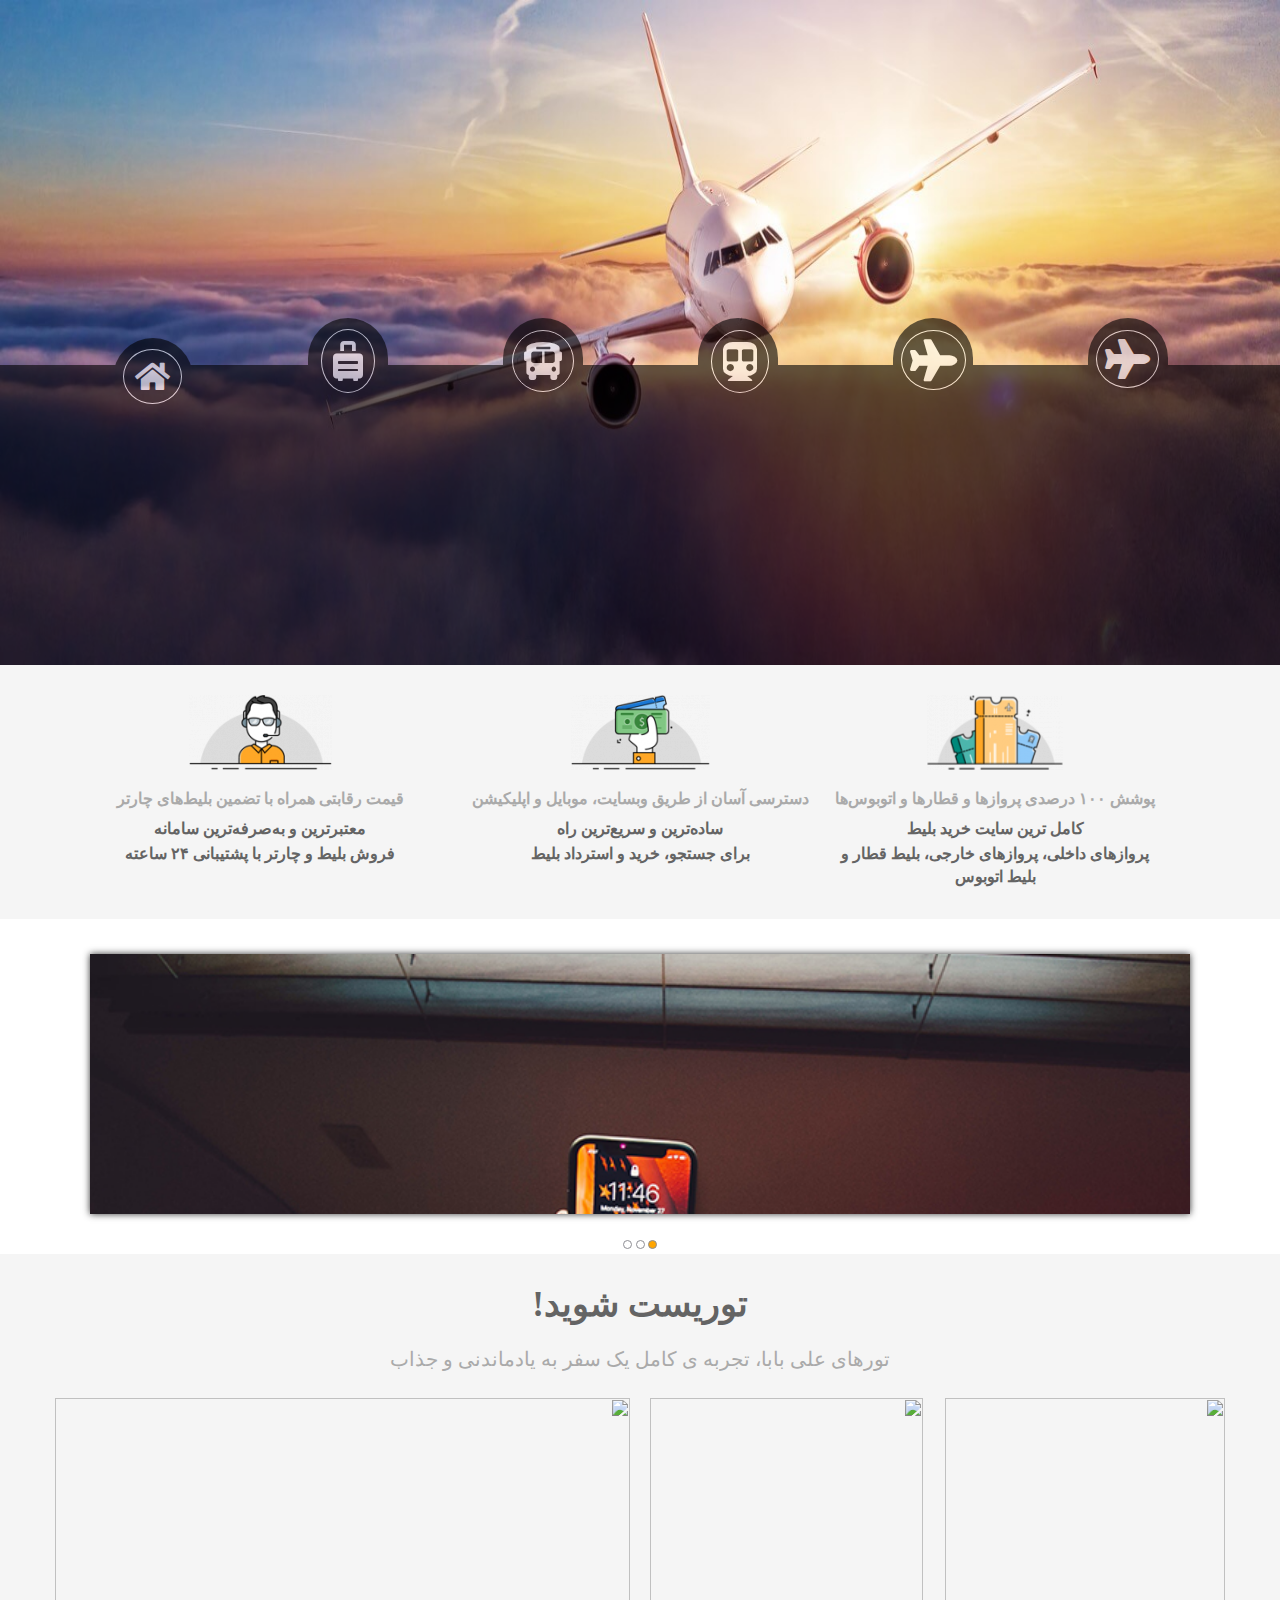
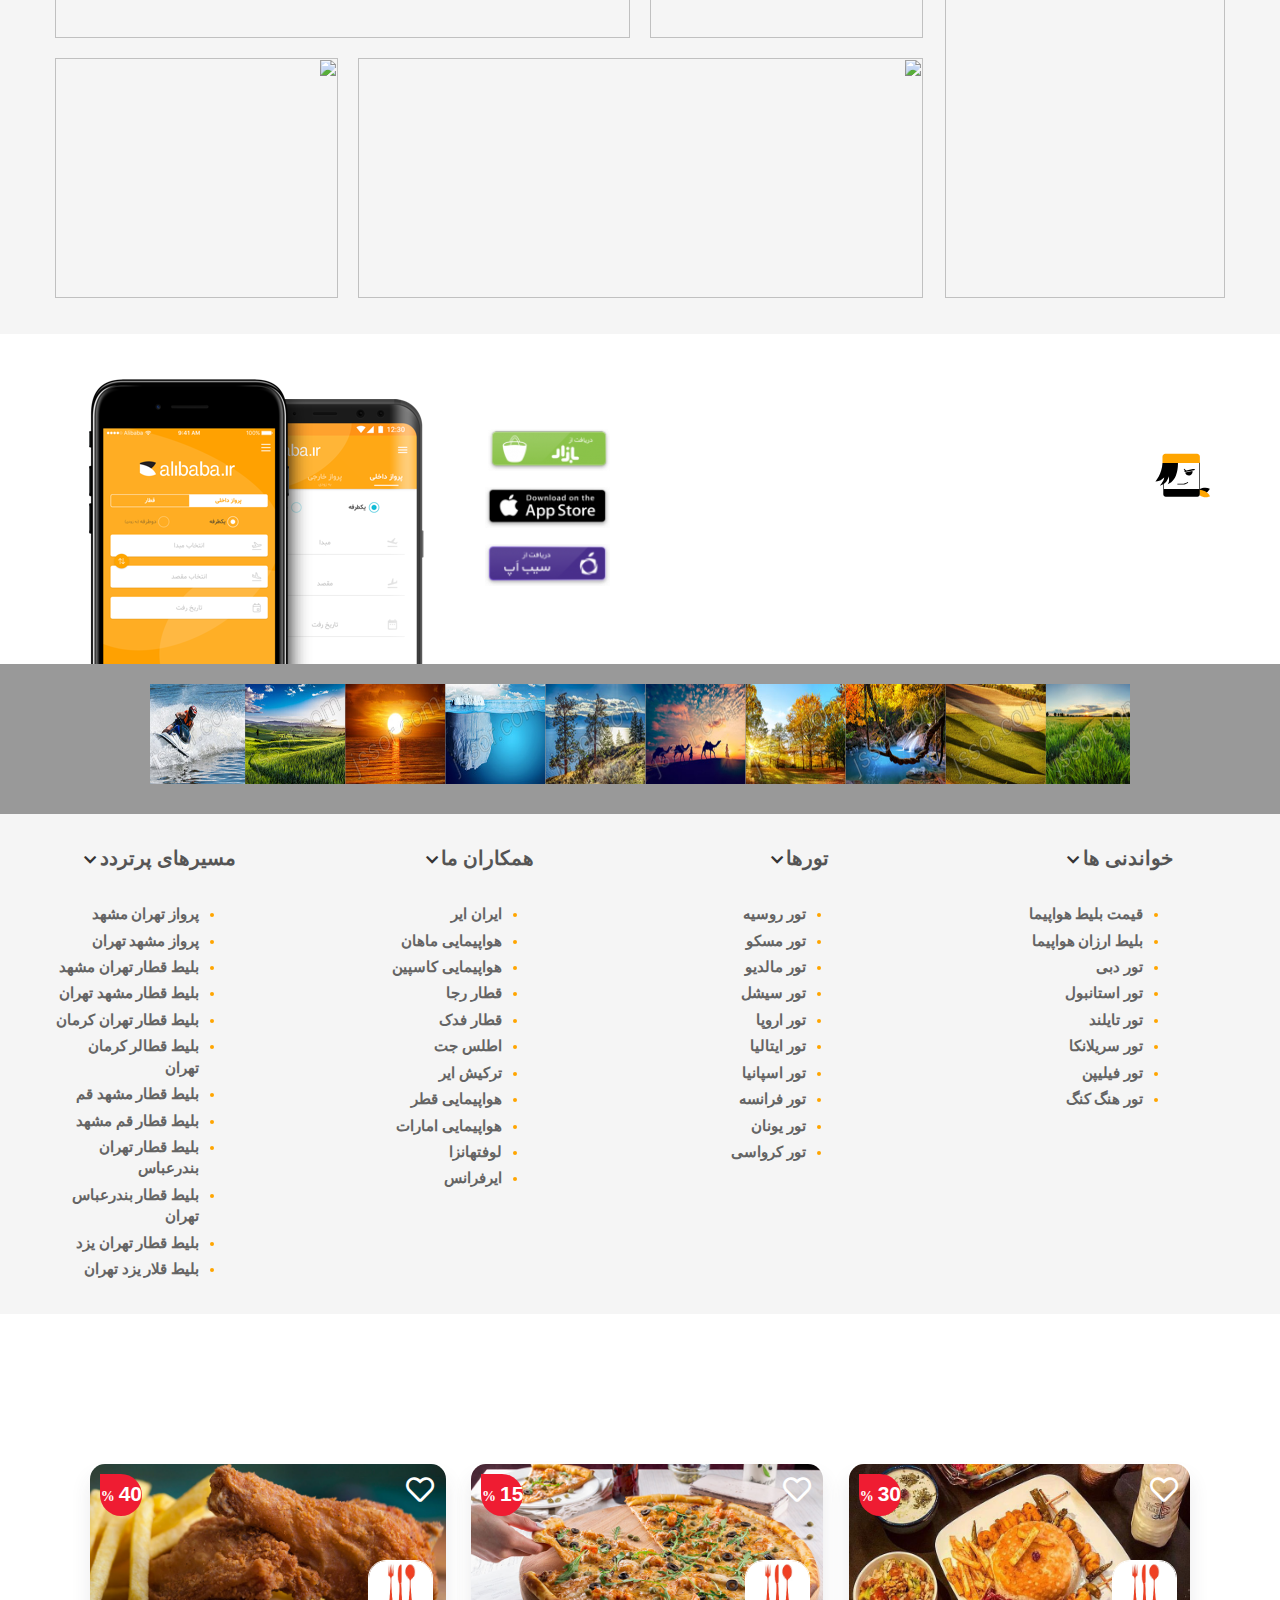
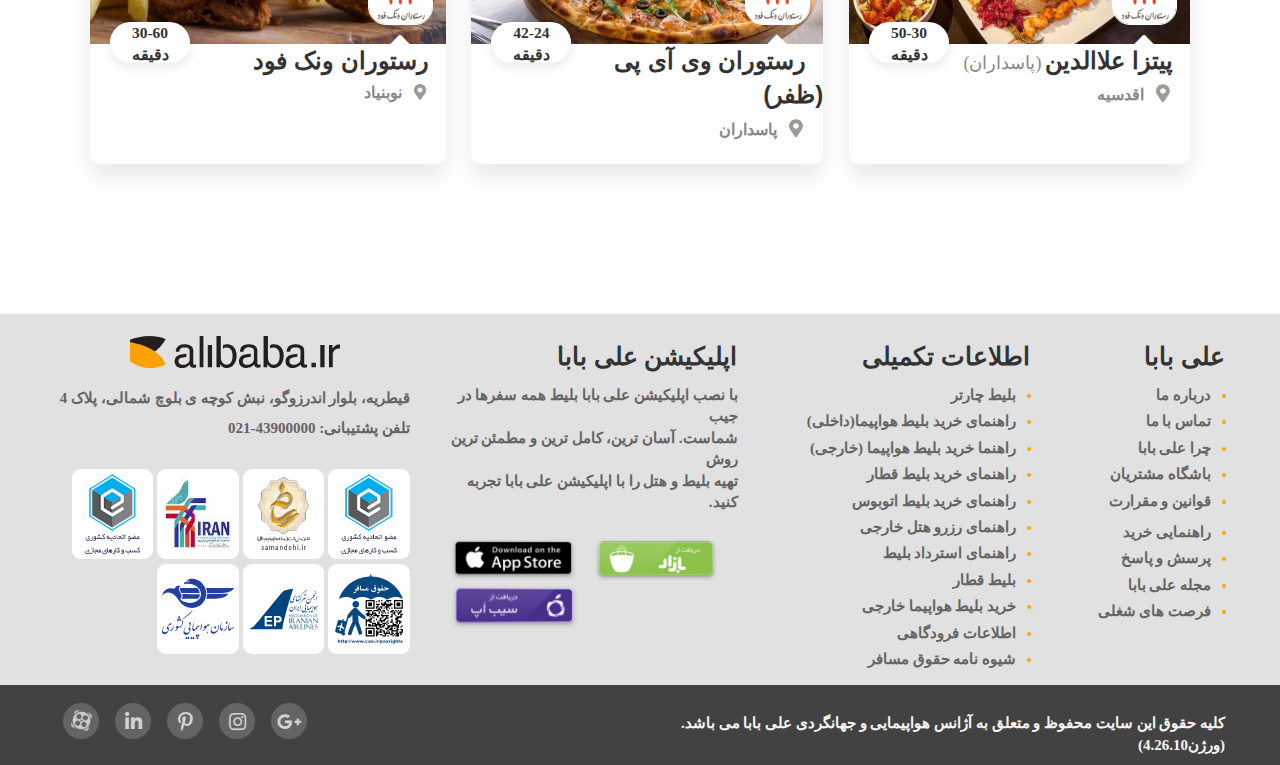
==== commit f76a98c4: "I changed the travel icons" ====
--- a/Html/index.html
+++ b/Html/index.html
@@ -12,31 +12,43 @@
       <div class="section">
          <img class="img-section"src="../Images/9e4a88c.jpg"alt="">
          <div  class="boxS">
-            <div class="row" style="margin:0;">
-               <div class="box1 col-lg-1 col-md-1 col-sm-6 col-xs-12">
-                  <div class="daier1">
-                  </div>
-               </div>
-               <div class="box1 col-lg-1 col-md-1 col-sm-6 col-xs-12">
-                  <div class="daier1">
-                  </div>
-               </div>
-               <div class="box1 col-lg-1 col-md-1 col-sm-6 col-xs-12">
-                  <div class="daier1">
-                  </div>
-               </div>
-               <div class="box1 col-lg-1 col-md-1 col-sm-6 col-xs-12">
-                  <div class="daier1">
-                  </div>
-               </div>
-               <div class="box1 col-lg-1 col-md-1 col-sm-6 col-xs-12">
-                  <div class="daier1">
-                  </div>
-               </div>
-               <div class="box1 col-lg-1 col-md-2 col-sm-6 col-xs-12">
-                  <div class="daier1">
-                  </div>
-               </div>
+            <div class="row" style="margin:0;padding:0;">
+				<div class="container"style="padding:0;">
+					<div id="icons-Traveler">
+						<ul>
+							<li style="background-clor:red;"class="col-xl-2 col-lg-2 col-md-2 col-sm-2 col-xs-2">
+								<div class="Place-icons">
+									<i class="fa fa-plane"id="icon-airplane"></i>
+								</div>
+							</li>
+							<li style="background-colr:blue;"class="col-xl-2 col-lg-2 col-md-2 col-sm-2 col-xs-2">
+								<div class="Place-icons">
+									<i class="fa fa-plane"id="icon-land"></i>
+								</div>
+							</li>
+							<li style="background-clor:red;"class="col-xl-2 col-lg-2 col-md-2 col-sm-2 col-xs-2">
+								<div class="Place-icons">
+									<i class="fa fa-subway"id="icon-train"></i>
+								</div>
+							</li>
+							<li style="background-olor:blue;"class="col-xl-2 col-lg-2 col-md-2 col-sm-2 col-xs-2">
+								<div class="Place-icons">
+									<i class="fas fa-bus-alt"id="icon-bus"></i>
+								</div>
+							</li>
+							<li style="background-colr:red;"class="col-xl-2 col-lg-2 col-md-2 col-sm-2 col-xs-2">
+								<div class="Place-icons">
+									<i class="fas fa-suitcase-rolling"id="icon-bag"></i>
+								</div>
+							</li>
+							<li style="background-coor:blue;"class="col-xl-2 col-lg-2 col-md-2 col-sm-2 col-xs-2">
+								<div class="Place-icons">
+									<i class="fas fa-home"id="icon-home"></i>
+								</div>
+							</li>
+						</ul>
+					</div>
+				</div>
             </div>
          </div>
          <div class="search-form">
@@ -152,52 +164,129 @@
             </div>
          </div>
       </div>
+	  
+	  
+	  
+	  
+	  
+	  
+	  
+	   
+	  
+	  
+	  
+	  
+	  
+	  
+	  
+	  
+	  
       <div class="logos">
 
 
-
-
-          <div id="jssor_1" style="position:relative;margin:0 auto;top:0px;left:0px;width:980px;height:100px;overflow:hidden;visibility:hidden;">
-              <!-- Loading Screen -->
-              <div data-u="loading" class="jssorl-009-spin" style="position:absolute;top:0px;left:0px;width:100%;height:100%;text-align:center;background-color:rgba(0,0,0,0.7);">
-
-              </div>
-              <div data-u="slides" style="cursor:default;position:relative;top:0px;left:0px;width:980px;height:100px;overflow:hidden;">
-                  <div>
-                      <img data-u="image" src="../Images/001.jpg" />
-                  </div>
-                  <div>
-                      <img data-u="image" src="../Images/002.jpg" />
-                  </div>
-                  <div>
-                      <img data-u="image" src="../Images/003.jpg" />
-                  </div>
-                  <div>
-                      <img data-u="image" src="../Images/004.jpg" />
-                  </div>
-                  <div>
-                      <img data-u="image" src="../Images/009.jpg" />
-                  </div>
-                  <div>
-                      <img data-u="image" src="../Images/010.jpg" />
-                  </div>
-                  <div>
-                      <img data-u="image" src="../Images/019.jpg" />
-                  </div>
-                  <div>
-                      <img data-u="image" src="../Images/020.jpg" />
-                  </div>
-                  <div>
-                      <img data-u="image" src="../Images/021.jpg" />
-                  </div>
-                  <div>
-                      <img data-u="image" src="../Images/022.jpg" />
-                  </div>
-                  <div>
-                      <img data-u="image" src="../Images/024.jpg" />
-                  </div>
-              </div>
-          </div>
+		   <!-- #region Jssor Slider Begin -->
+    <!-- Generator: Jssor Slider Maker -->
+    <!-- Source: https://www.jssor.com -->
+    <script src="../js/jquery-1.11.3.min.js" type="text/javascript"></script>
+    <script src="../js/jssor.slider-27.5.0.min.js" type="text/javascript"></script>
+    <script type="text/javascript">
+        jQuery(document).ready(function ($) {
+
+            var jssor_1_options = {
+              $AutoPlay: 1,
+              $Idle: 0,
+              $SlideDuration: 15000,
+              $SlideEasing: $Jease$.$Linear,
+              $PauseOnHover: 4,
+              $SlideWidth: 100,
+              $Align: 0
+            };
+
+            var jssor_1_slider = new $JssorSlider$("jssor_1", jssor_1_options);
+
+            /*#region responsive code begin*/
+
+            var MAX_WIDTH = 980;
+
+            function ScaleSlider() {
+                var containerElement = jssor_1_slider.$Elmt.parentNode;
+                var containerWidth = containerElement.clientWidth;
+
+                if (containerWidth) {
+
+                    var expectedWidth = Math.min(MAX_WIDTH || containerWidth, containerWidth);
+
+                    jssor_1_slider.$ScaleWidth(expectedWidth);
+                }
+                else {
+                    window.setTimeout(ScaleSlider, 30);
+                }
+            }
+
+            ScaleSlider();
+
+            $(window).bind("load", ScaleSlider);
+            $(window).bind("resize", ScaleSlider);
+            $(window).bind("orientationchange", ScaleSlider);
+            /*#endregion responsive code end*/
+        });
+    </script>
+    <style>
+        /*jssor slider loading skin spin css*/
+        .jssorl-009-spin img {
+            animation-name: jssorl-009-spin;
+            animation-duration: 1.6s;
+            animation-iteration-count: infinite;
+            animation-timing-function: linear;
+        }
+
+        @keyframes jssorl-009-spin {
+            from { transform: rotate(0deg); }
+            to { transform: rotate(360deg); }
+        }
+    </style>
+    <div id="jssor_1" style="position:relative;margin:0 auto;top:0px;left:0px;width:980px;height:100px;overflow:hidden;visibility:hidden;">
+        <!-- Loading Screen -->
+        <div data-u="loading" class="jssorl-009-spin" style="position:absolute;top:0px;left:0px;width:100%;height:100%;text-align:center;background-color:rgba(0,0,0,0.7);">
+            <img style="margin-top:-19px;position:relative;top:50%;width:38px;height:38px;" src="img/spin.svg" />
+        </div>
+        <div data-u="slides" style="cursor:default;position:relative;top:0px;left:0px;width:980px;height:100px;overflow:hidden;">
+            <div>
+                <img data-u="image" src="../Images/001.jpg" />
+            </div>
+            <div>
+                <img data-u="image" src="../Images/002.jpg" />
+            </div>
+            <div>
+                <img data-u="image" src="../Images/003.jpg" />
+            </div>
+            <div>
+                <img data-u="image" src="../Images/004.jpg" />
+            </div>
+            <div>
+                <img data-u="image" src="../Images/009.jpg" />
+            </div>
+            <div>
+                <img data-u="image" src="../Images/010.jpg" />
+            </div>
+            <div>
+                <img data-u="image" src="../Images/019.jpg" />
+            </div>
+            <div>
+                <img data-u="image" src="../Images/020.jpg" />
+            </div>
+            <div>
+                <img data-u="image" src="../Images/021.jpg" />
+            </div>
+            <div>
+                <img data-u="image" src="../Images/022.jpg" />
+            </div>
+            <div>
+                <img data-u="image" src="../Images/024.jpg" />
+            </div>
+        </div>
+    </div>
+    <!-- #endregion Jssor Slider End -->
 
 
 
@@ -226,7 +315,7 @@
                   </div>
                </div>
             <div id="total-menu">
-               <div class="list-bottom col-lg-3">
+               <div class="list-bottom col-lg-3"style="padding:0 73px 0 0;">
                   <ul>
                      <li><a href="">قیمت بلیط هواپیما</a>
                      <li><a href="">بلیط ارزان هواپیما</a>
@@ -238,7 +327,7 @@
                      <li><a href="">تور هنگ کنگ</a>
                   </ul>
                </div>
-               <div class="list-bottom col-lg-3 ">
+               <div class="list-bottom col-lg-3"style="padding:0 115px 0 0;">
                   <ul>
                      <li><a href="">تور روسیه</a></li>
                      <li><a href="">تور مسکو</a></li>
@@ -252,7 +341,7 @@
                      <li><a href="">تور کرواسی</a></li>
                   </ul>
                </div>
-               <div class="list-bottom col-lg-3 ">
+               <div class="list-bottom col-lg-3"style="padding:0 124px 0 0;">
                   <ul>
                      <li><a href="">ایران ایر</a></li>
                      <li><a href="">هواپیمایی ماهان</a></li>
@@ -267,7 +356,7 @@
                      <li><a href="">ایرفرانس</a></li>
                   </ul>
                </div>
-               <div class="list-bottom col-lg-3 ">
+               <div class="list-bottom col-lg-3"style="padding:0 132px 0 0;">
                   <ul>
                      <li><a href="">پرواز تهران مشهد</a></li>
                      <li><a href="">پرواز مشهد تهران</a></li>
@@ -495,8 +584,6 @@
       <script src="../js/script.js"></script>
       <script src="https://kit.fontawesome.com/ea00b7b856.js"></script>
      <script src="https://ajax.googleapis.com/ajax/libs/jquery/3.2.1/jquery.min.js"></script>
-      <script src="../js/jssor.slider-27.5.0.min.js" type="text/javascript"></script>
-      <script type="text/javascript">jssor_1_slider_init();</script>
     <script>
         $(document).ready(function(){
             $(".list-traveler").click(function(){
@@ -504,48 +591,7 @@
             });
         });
     </script>
-      <script type="text/javascript">
-          jssor_1_slider_init = function() {
-
-              var jssor_1_options = {
-                  $AutoPlay: 1,
-                  $Idle: 0,
-                  $SlideDuration: 5000,
-                  $SlideEasing: $Jease$.$Linear,
-                  $PauseOnHover: 4,
-                  $SlideWidth: 140,
-                  $Align: 0
-              };
-
-              var jssor_1_slider = new $JssorSlider$("jssor_1", jssor_1_options);
-
-              /*#region responsive code begin*/
-
-              var MAX_WIDTH = 980;
-
-              function ScaleSlider() {
-                  var containerElement = jssor_1_slider.$Elmt.parentNode;
-                  var containerWidth = containerElement.clientWidth;
-
-                  if (containerWidth) {
-
-                      var expectedWidth = Math.min(MAX_WIDTH || containerWidth, containerWidth);
-
-                      jssor_1_slider.$ScaleWidth(expectedWidth);
-                  }
-                  else {
-                      window.setTimeout(ScaleSlider, 30);
-                  }
-              }
-
-              ScaleSlider();
-
-              $Jssor$.$AddEvent(window, "load", ScaleSlider);
-              $Jssor$.$AddEvent(window, "resize", ScaleSlider);
-              $Jssor$.$AddEvent(window, "orientationchange", ScaleSlider);
-              /*#endregion responsive code end*/
-          };
-      </script>
+      
 
 
 
--- a/Css/style.css
+++ b/Css/style.css
@@ -52,7 +52,7 @@
 
 .img-section {
 	position: relative;
-	width: 100%;
+	width:100%;
 	height: 665px;
 }
 
@@ -71,6 +71,90 @@
 	height: 300px;
 	Opacity: 0.6;
 }
+
+#icons-Traveler ul{
+	display:inline;
+}
+
+#icons-Traveler ul li{
+	list-style: none;
+    height: 100px;
+	position: relative;
+	bottom: 47px;
+}
+
+.Place-icons{
+	background-color: #000;
+	width: 80px;
+	height: 80px;
+	margin: 0 auto;
+	border-radius: 50% 50% 0 0;
+}
+
+
+#icon-airplane{
+	font-size: 40px;
+    color: #fff;
+    border: 1px solid #fff;
+    margin: 12px 9px 0px 0;
+    border-radius: 50%;
+    padding: 8px;
+}
+
+
+#icon-land{
+	font-size: 42px;
+	color: #fff;
+	border: 1px solid #fff;
+	margin: 12px 7px 0px 0;
+	border-radius: 50%;
+	padding: 8px;
+}
+
+
+#icon-train{
+	font-size: 39px;
+	color: #fff;
+	border: 1px solid #fff;
+	margin: 12px 9px 0px 0;
+	border-radius: 50%;
+	padding: 11px;
+}
+
+#icon-bus{
+    font-size: 38px;
+    color: #fff;
+    border: 1px solid #fff;
+    margin: 12px 9px 0px 0;
+    border-radius: 50%;
+    padding: 11px;
+}
+
+#icon-bag{
+    font-size: 40px;
+    color: #fff;
+    border: 1px solid #fff;
+    margin: 11px 13px 0px 0;
+    border-radius: 50%;
+    padding: 11px;
+}
+
+#icon-home{
+	font-size: 31px;
+	color: #fff;
+	border: 1px solid #fff;
+	margin: 11px 11px 0px 0;
+	border-radius: 50%;
+	padding: 11px;
+}
+
+
+
+
+
+
+
+
 
 .box1 {
 	background-color: #000;
@@ -350,9 +434,8 @@
 
 .logos {
 	width: 100%;
-	height: 100px;
-	background-color: #fff;
-	margin: 35px 0 0 0;
+	height: 150px;
+	background-color: #999;
 	padding:20px 0 20px 0;
 
 }
@@ -402,12 +485,13 @@
 }
 
 .list-bottom ul {
-	padding: 0 14px 0 0;
+	padding: 0 14px 0 0
 }
 
 .list-bottom ul li {
 	color: orange;
 	padding: 0 0 5px 0;
+	text-align:right;
 }
 
 .list-bottom ul li a {
@@ -771,15 +855,15 @@
 }
 
 
-/*jssor slider loading skin spin css*/
-.jssorl-009-spin img {
-	animation-name: jssorl-009-spin;
-	animation-duration: 1.6s;
-	animation-iteration-count: infinite;
-	animation-timing-function: linear;
-}
-
-@keyframes jssorl-009-spin {
-	from { transform: rotate(0deg); }
-	to { transform: rotate(360deg); }
-}+
+
+
+
+
+
+
+
+
+
+
+
